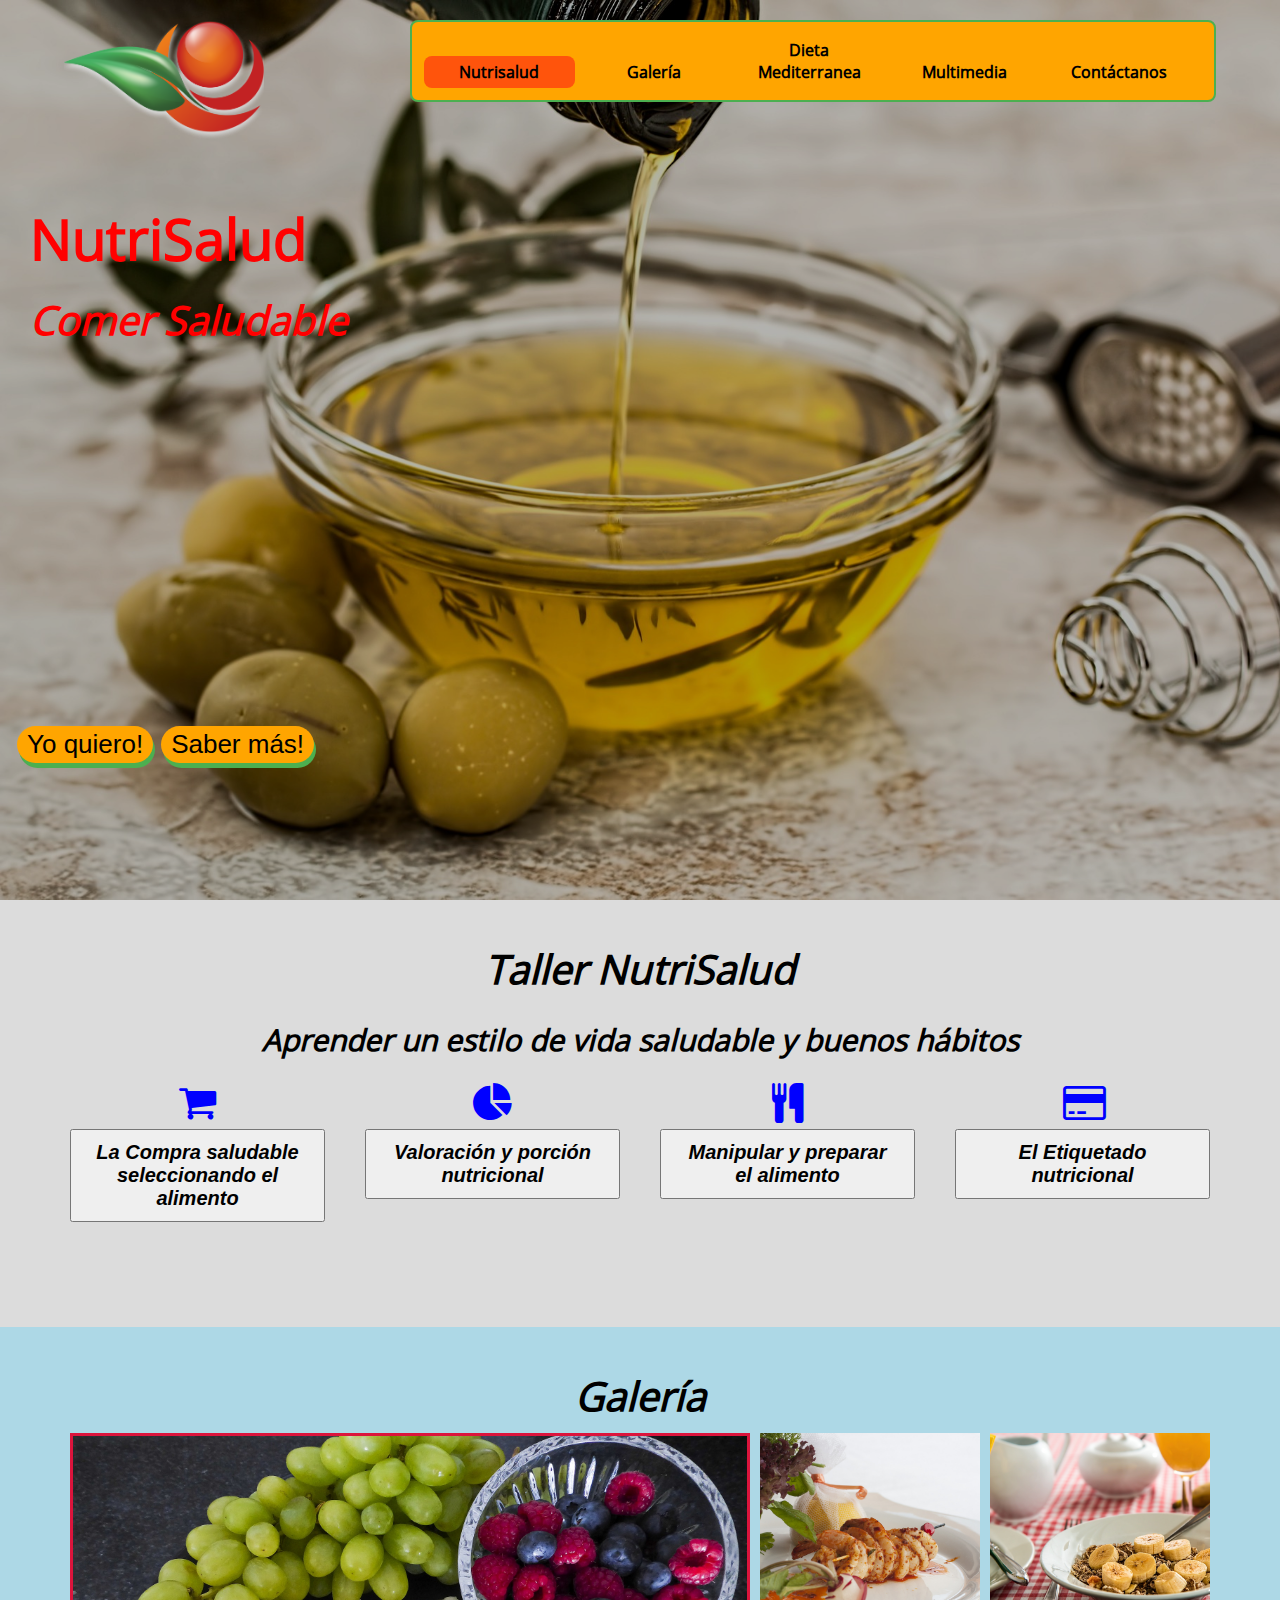
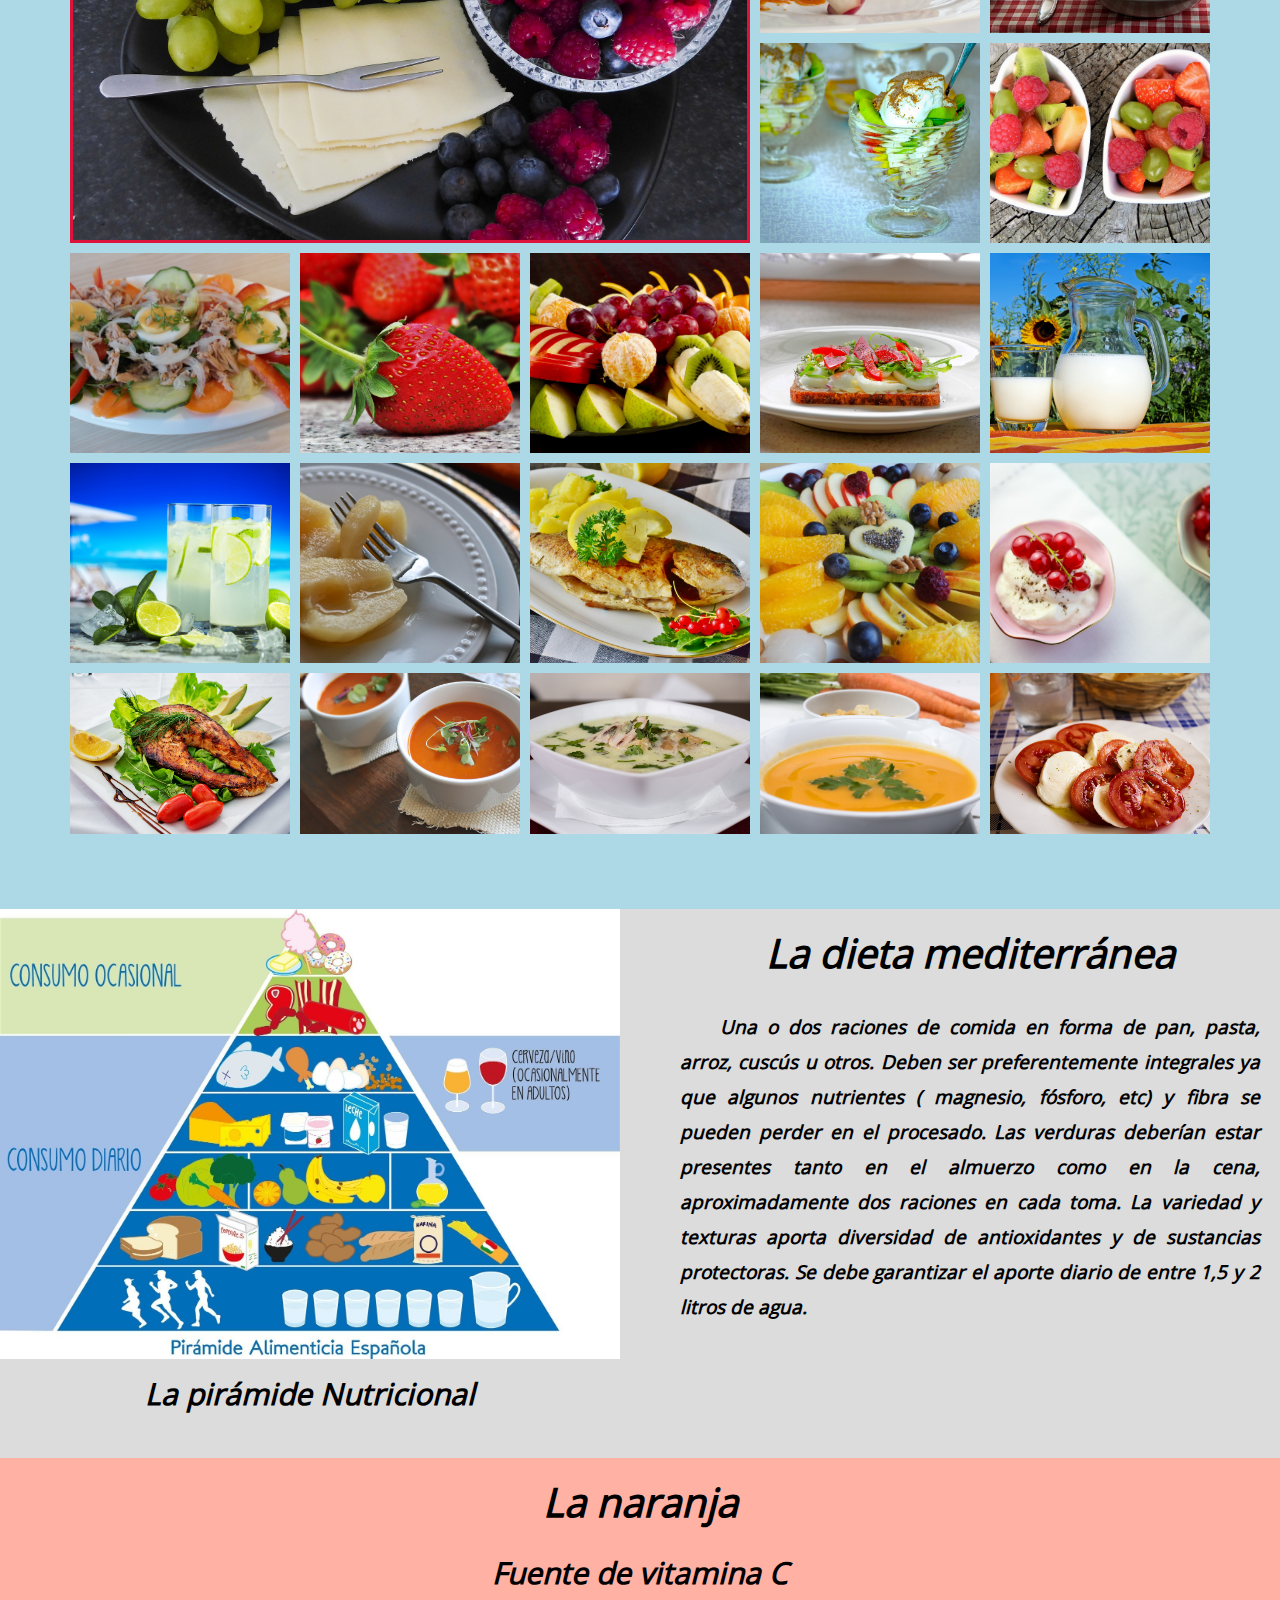
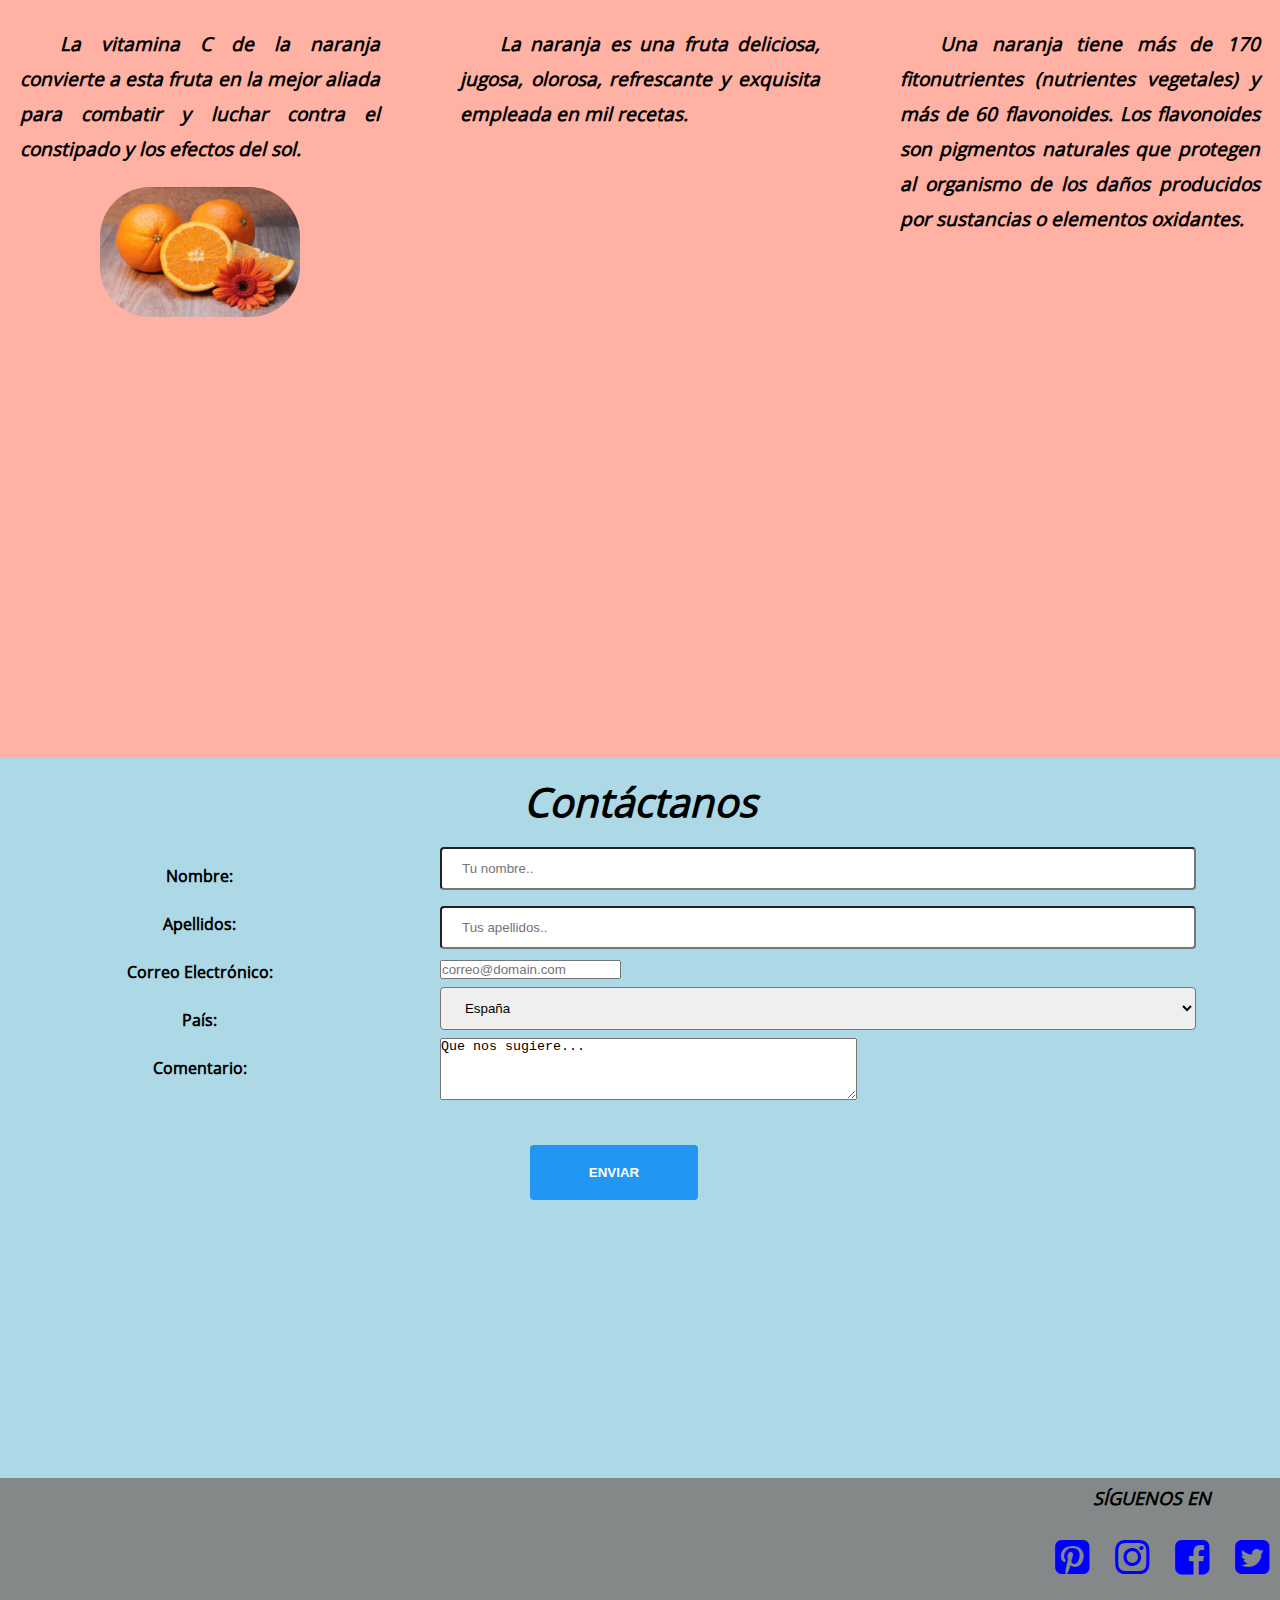
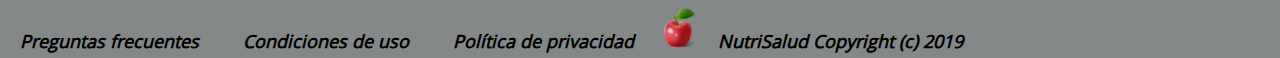
==== index.html @ 1fad6137 "Initial commit" ====
<!DOCTYPE html>
<html lang="es">
	<head>
		<title> Proyecto web </title>
		<meta charset="utf-8">
		<meta name="author" content="Mapy Hernández">
		<meta name="description" content="Proyecto web mejorar css html5"/>
		<meta name="keywords" content="aprender css y html5"/>
		
		<link rel="icon" href="img/manzana2.png"/>
		<link rel="stylesheet" href="css/style.css"/>
		<link rel="stylesheet" href="css/grid.css"/>
		<link rel="stylesheet" href="css/icon_fonts/css/fontello.css"/>
	</head>
	
	<body>
	
	    <!-- SECCION1:HEADER-->
	
	    <!--COMIENZO DE CABECERA-->
		<header>
			<div class="posicion">
     			<span class="logotipo"><img src="img/logotipo.png" alt="logotipo"/></span>
				 
					<!--MENÚ NAVEGACIÓN-->
					
					<nav>
						 <ul>
						  <li><a class="active" href="#nutrisalud">Nutrisalud</a></li>
						  <li><a href="#galeria">Galería</a></li>
						  <li><a href="#piramide">Dieta Mediterranea</a></li>
						  <li><a href="#video">Multimedia</a></li>
						  <li><a href="#contacto">Contáctanos</a></li>   <!-- se pone la id del elemento-->
						</ul>
									
					</nav>
					 <!--FIN MENÚ NAVEGACIÓN-->
					 
					 <!--TÍTULO-->
			</div>
				
				<div class="titulo"><h1>NutriSalud</h1>
									<h2>Comer Saludable</h2>
				</div>
					 <!--BOTONES-->				
									
					<div class="botones">
					
						<input type="button" class="button" value="Yo quiero!">
						<input type="button" class="button" value="Saber más!">
						 
					</div>
		</header>
		
		<!--FIN DE CABECERA-->
		
		<!--SECTION; COMIENZO DEL CUERPO, CONTENIDO-->
		
			<section class="sectioncolor" id="nutrisalud">
				<h3> Taller NutriSalud </h3>
					<p>Aprender un estilo de vida saludable y buenos hábitos</p>
			
			<!--SECCIÓN2: CUATRO COLUMNAS-->
				
						<div class = "row">
						 
							<div class = "col-1-of-4 columna">
							
								<i class= "icono icon-basket"></i> 
								<button class="btn"> La Compra saludable seleccionando el alimento </button>
							</div>
							 
							 
							 <div class = "col-1-of-4 columna">
							 
								<i class="icono icon-chart-pie"></i> 
								<button class="btn"> Valoración y porción nutricional</button>
							</div>
							
					  
							 <div class = "col-1-of-4 columna">
							 
								<i class="icono icon-food"></i> 
								<button class="btn">Manipular y preparar el alimento</button>
							</div>
							
							<div class = "col-1-of-4 columna">
														  
								<i class="icono icon-credit-card"></i> 
								<button class="btn"> El Etiquetado nutricional</button>
							</div>
							
						</div>
			</section>
		
        <!--SECCION3: GALERIA DE FOTOS-->		
														
				    <section id="galeria">
					    <h4>Galería</h4>
					   
							<div class="container">
								<div> <img src="img/galeria/bandeja_fruta.jpg" alt=""></div>
								<div> <img src="img/galeria/brocheta_pollo.jpg" alt=""></div>
								<div> <img src="img/galeria/cereal.jpg" alt=""></div>
								<div> <img src="img/galeria/copa_kiwi.jpg" alt=""></div>
								<div> <img src="img/galeria/corazones.jpg" alt=""></div>
								<div> <img src="img/galeria/ensalada.jpg" alt=""></div>
								<div> <img src="img/galeria/fresas.jpg" alt=""></div>
								<div> <img src="img/galeria/frutas.jpg" alt=""></div>
								<div> <img src="img/galeria/huevos.jpg" alt=""></div>
								<div> <img src="img/galeria/leche.jpg" alt=""></div>
								<div> <img src="img/galeria/limonada.jpg" alt=""></div>
								<div> <img src="img/galeria/peras.jpg" alt=""></div>
								<div> <img src="img/galeria/pescado.jpg" alt=""></div>
								<div> <img src="img/galeria/plato_fruta.jpg" alt=""></div>
								<div> <img src="img/galeria/postre_rojo.jpg" alt=""></div>
								<div> <img src="img/galeria/salmon.jpg" alt=""></div>
								<div> <img src="img/galeria/sopa.jpg" alt=""></div>
								<div> <img src="img/galeria/sopa_pollo.jpg" alt=""></div>
								<div> <img src="img/galeria/sopa_zanahoria.jpg" alt=""></div>
								<div> <img src="img/galeria/tomate_rodajas.jpg" alt=""></div>
							</div>
					</section>
								
		<!--SECCION4: DOS COLUMNAS-->			
				<section id="piramide">
				
						<div class = "row">
						 
							<div class = "col-1-of-2">
														
							<div class="imagen"><img src="img/piramide.jpg" alt=""></div>
							
							      <p>La pirámide Nutricional</p>
							</div>
																					 
							<div class = "col-1-of-2">
								<h4>La dieta mediterránea</h4>
								
								<p class="parrafo">Una o dos raciones de comida en forma de pan, pasta, arroz, cuscús u otros. 
								Deben ser preferentemente integrales ya que algunos nutrientes ( magnesio, fósforo, etc) y fibra se pueden perder en el procesado.
								Las verduras deberían estar presentes tanto en el almuerzo como en la cena, aproximadamente dos raciones en cada toma.
								La variedad y texturas aporta diversidad de antioxidantes y de sustancias protectoras.
								Se debe garantizar el aporte diario de entre 1,5 y 2 litros de agua.</p>
							</div>
						
						</div>
				
				</section>
				
				
		<!--SECCION5: TRES COLUMNAS-->
		
				<section class="reproductor" id="video">
				
				     <div class="reproductor-video">
					      <video src="videos/squeeze.mp4" autoplay loop muted></video>
					 </div>
				       
				         <h5> La naranja </h5>
						 <p>Fuente de vitamina C</p>
					
								<div class = "row">
																		        				
									  <div class = "col-1-of-3">
										<p class="parrafo">La vitamina C de la naranja convierte a esta fruta en la mejor aliada para combatir y luchar contra el constipado
										y los efectos del sol.</p>
										
										<div class="img-naranja"><img src="img/naranja.jpg" alt=""></div>
										
									  </div>
										 
										 <div class = "col-1-of-3">
										   <p class="parrafo">La naranja es una fruta deliciosa, jugosa, olorosa, refrescante y exquisita empleada en mil recetas.</p>
										
									     </div>
								  
											 <div class = "col-1-of-3">
											   <p class="parrafo">Una naranja tiene más de 170 fitonutrientes (nutrientes vegetales) y más de 60 flavonoides. 
											   Los flavonoides son pigmentos naturales que protegen al organismo de los daños producidos por sustancias o elementos oxidantes.</p>
											
											 </div>
							    </div>
				</section>
				
		<!--SECCION6: FORMULARIO-->	
		
				<section class="formulario" id="contacto">
				
				   <h6>Contáctanos</h6>
				
					<div class = "row">
										   					
							<form action="/action_page.php"  method="post">
							
								 <div class = "col-1-of-3 colum1-form">
								 
									  <label for="nombre">Nombre:</label>
								 
									  <label for="apellidos">Apellidos:</label>
								
									  <label for="email">Correo Electrónico:</label>
									
									  <label for="país">País:</label>
									  
									  <label for="comentario">Comentario:</label>
									  
								 </div>
								 
								 								
								 <div class = "col-2-of-3">	
								 
									  <input type="text" id="nombre" name="nombre" placeholder="Tu nombre..">
								 
								 	  <input type="text" id="apellidos" name="Apellidos" placeholder="Tus apellidos..">
								 
									  <input type="email" name="email" id="email" placeholder="correo@domain.com" required />
																   
									  <select id="país" name="País">
										  <option value="australia">España</option>
										  <option value="canada">Inglaterra</option>
										  <option value="usa">Francia</option>
										  <option value="usa">Alemania</option>
										  <option value="usa">Italia</option>
									  </select>
									  
									  <textarea id="comentario" rows="4" cols="50">Que nos sugiere... </textarea>
									  
								      <input type="submit" value="ENVIAR">
								
								</div>
							</form>	
                       
					</div>
								  
				</section>
			
		<!--FIN SECTION; EL CUERPO, CONTENIDO-->	
		
        <!--SECCION7; FOOTER, FINAL, PIÉ DE PÁGINA-->		
				<footer>
				
				        <div class="use">
							<p>Preguntas frecuentes</p>
							<p>Condiciones de uso</p>
							<p>Política de privacidad</p>
							<img src="img/manzana2.png" alt=""/><p>NutriSalud Copyright (c) 2019</p>
							
						</div>
						
						<div class="redes">
							<p>SÍGUENOS EN</p>
							<a href="https://pinterest.com"><i class= "icono icon-pinterest-squared"></i></a> 
							<a href="https://instagram.com"><i class= "icono icon-instagram"></i></a> 
							<a href="https://facebook.com"><i class= "icono icon-facebook-squared"></i></a> 
							<a href="https://twitter.com"><i class= "icono icon-twitter-squared"></i></a> 
															
						</div>
						
				</footer>
	</body>
</html>
---- css/style.css ----
* {
		margin:0;
		padding:0;}
	
	html {font-size: 10px;}
	
	body{
		font-size: 1.6rem;
	    font-family: 'OpenSans', sans-serif;}     /* la fuente elegida en google fonts*/
	
	
	/*.section{
		height:100vh;
		
	}*/
	
	/******* header*******/
	
	
	@font-face {
        font-family: openSans;
        src: url(fuente/Open_Sans/OpenSans-Regular.ttf); }	
	
	header{
		background-color: rgba(0,0,0,.3);   /*  LE DAMOS UN COLOR Y .3 ( 30% OPACIDAD ) */
		height: 100vh;     /* PONEMOS EL HEADER A 100vh */
		position:relative;
		margin-bottom:0rem;
	}
	
	header::before {
	
	content: "";
	position: absolute;
	z-index: -1;
	top: 0;
	left: 0;
	right: 0;
	bottom: 0;	
	display: block;
	background-image: url(../img/aceite.jpg);
	background-size: cover;
	height: 100vh;
}
   
	div.posicion{
		  position:relative;
		  margin:auto;
		  top:2rem;
		  width:90vw;
		  height:20rem;
		  
	}
	
	/* MENU NAVEGACIÓN */
	
	nav{
		width:70%;
		position: absolute;
		right:0;
		top:0;}
	
	nav ul { 
	    list-style-type: none; 
	    font-size:1.6rem;
		font-weight: bold;
		padding:1.2rem;
		border-radius:0.8rem;
		border: 0.2rem solid #4CAF50;
		
		background-color: #FFA500;}

	nav li {
		display: inline-block;
		width: calc((100% - 3*1%)/5);
						}

	nav li a { 
		display: block;
		color: black;
		text-align: center;
		padding: 0.5rem 0.5rem;
		text-decoration: none;}

	nav li a:hover {
		 border-radius:0.8rem;
		 background-color:#C0C0C0;}

	nav li a.active { color: black; 
	     border-radius:0.8rem;
		 background-color:#FF540C;}
		 
		 /*LOGOTIPO*/
			
	.logotipo{
		position:absolute;
		top:0;
		left:0;
		width:20rem;
		height:12rem;
		
	}
		
	.logotipo img{
		height:100%;
		width:100%;
		}
		
		/*TITULO*/
		
	.titulo{
		font-weight:bold;
		font-size:2.8rem;
		color:#FF0000;
		position: absolute;
		top: 20rem;
		left: 3rem;
	
	}

	.titulo{

	  position: absolute;
	  -webkit-animation-name: titulo;
	  -webkit-animation-duration: 4s;
	  animation-name: example;
	  animation-duration: 4s;
	}

	@-webkit-keyframes example {
	 /* 25%  { left:40rem; top:300rem;}*/
	  100% { left:40rem; top:300rem;}
	}

	@keyframes example {
	  25%  { left:30rem; top:15rem;}
	  /*100% { left:4rem; top:15rem;}*/
	}
     
	 /*BOTONES*/

	.botones{ 
		position: absolute;
		bottom: 15%;
		left:1.5rem;
		display:inline-block;}
	
	
		
	.button{
		background-color: #FFA500;
		border-radius:8rem;
		box-shadow: 0.2rem 0.5rem #4CAF50;
		font-size:2.6rem;
		margin:0.2rem 0.2rem;
		padding:0.3rem 1rem;
		cursor:pointer;
		border:none;
	    outline:none;
		
	            }
				
	.button:hover {
        background-color: #C0C0C0; 
	    color: black;
		transition:0.8s;
	    outline:none;
	}
		
	.button:active{
		background-color: #FF540C;
		outline:none;
	}
	
	/* SECCION 2*/

	.sectioncolor{
		padding:2.5rem 7rem 7.5rem;
		background-color:#DCDCDC;
				
	}
	
	/******** ICONOS ********/
	.columna{
		text-align:center;
		display: inline-block;
	}
	
	.icono{
		color:#0000FF;
		font-size:4rem;
	}
	
	 h2, h3, h4, h5, h6{
		padding-top:1.6rem;
		padding-bottom:1rem;
		text-align: center;
		font-size: 4rem;
		font-style: italic;
	    }
		
		
		
	p{
		font-weight: bold;
		font-style:italic;
		font-size:3rem;
		text-align: center;
		padding:2rem;
		line-height:2.8rem;
			
	}
	
    .btn{
		 
		  font-weight: bold;
		  font-style:italic;
		  color:black;
		  padding: 1rem 2rem;
		  font-size: 2rem;
		  cursor: pointer;
	      display: inline-block;}
									
		
    .btn:hover{
		  background-color:#2196F3;
          color:#DCDCDC;
	      transition:0.8s;
		  opacity:3}
		  
		  
		/*SECCION 3*/
   
     /*****GALERIA******/   
   
    #galeria{
		padding: 2.5rem 7rem 7.5rem;
		background-color:#ADD8E6;
		
	}
	/* todas las imagenes*/
	
	.container{
		display:grid;
		grid-template-columns:repeat(5,1fr); /* repeat(cuantas veces, ancho columna)*/
		grid-template-rows:repeat(4, 20rem);
		grid-gap:1rem;
	}
	
	.container div {  /* transition */
		
		display: flex;
		transition: transform 0.5s;
	}
	
	.container div:hover{    /* hover*/
		transform: scale(1.2);
	}
	
	.container div:first-child{  /* la primera imagen ocupa 3 columnas y dos filas */
		grid-column: span 3;
		grid-row: span 2;
		border: 0.3rem solid #DC143C;
	}
	
	img{                  /* tamaño de la imagen y object-fit:cover lo cubre todo */
		width: 100%;
		height:100%;
		object-fit:cover;
		
	}	
	
		
	/*SECCION 4*/
	
	#piramide {
		padding: 2.5 7rem 5rem;
		background-color:#DCDCDC;
		font-size:0.5rem;
		
	}
	
	 
	 
	.parrafo{    /* parrafos de las columnas */   
		text-indent:4rem;
		font-size:1.9rem;
		line-height:3.5rem;
		text-align: justify;
		
				
	}
	
	/*SECCION 5*/
	
	
	.reproductor {  /* contenedor principal*/
		position:relative;
		width:100%;
		height:100vh;
		background: rgba(255,255,255, 0.5);
		background-color:rgba(255, 99, 71, 0.5);
	}
	
	.reproductor-video {  /*contenedor video*/
		position: absolute;
		width:100%;
		height:100vh;
		z-index:-1;
		overflow: hidden;
		top:0;
	}
	
	.reproductor-video video {  /* tamaño del video */
		width:100%;
		height:100%;
		object-fit: cover;
	}
	
	.img-naranja{      /* tamaño imagen de la naranja en la columna */
		
		width:50%;
		height:50%;
		margin: 0 auto;
	}
	
	.img-naranja img {  /* borde de la imagen naranja */
		border-radius:5rem;
		
	}
	
	/*SECCION 6*/
	
	/*****FORMULARIO*****/
	
	#contacto{
	
	height:80vh; 	
	background-color:#ADD8E6;
	}
	
	/* estilos en input*/
	
		
	input[type=submit] {
	  display:block;
	  width: 20%;
	  background-color: #2196F3;
	  color:white;
	  font-weight:bold;
	  padding: 2rem 4rem;
	  margin: 4rem 9rem 0rem;
	  border: none;
	  border-radius:0.4rem;
	  cursor: pointer;
	  
	}
	
	input[type=text], select {
	  width: 90%;
	  padding: 1.2rem 2rem;
	  margin: 0.8rem 0;
	  display: inline-block;
	  border: 0.1 solid #ccc;
	  border-radius: 0.4rem;
	  box-sizing: border-box;
	}
	
	input[type=submit]:hover {
	  background-color:#0000CD;
	}
	
	/* estilos en label*/
	
	.colum1-form>*{
		font-weight: 700;
		display:block;
		text-align:center;
		margin:2.6rem 0;
	}
	
	/*SECCION 7*/
	
	/*****footer*****/
		
	footer{
		
		height:20vh; 
		position: relative;
		background-color:#848888;
	
	}
	
	.use{
		position:absolute;
		bottom:0;
	}
	
	.use img {
		width:4%;
		height:4%
		margin: 0 auto;
	}
	
	.use p {
		font-size:1.8rem;
		display: inline-block;
		color:black; 
		padding-bottom:0.3rem;
	}
	
	/******redes******/
	
	.redes{
		float:right;
		display:block;
	}
	
	.redes icono{
		top:5rem;
		width:15%;
	}
	.redes p{
		padding-top:1rem;
		font-size:1.8rem;
		line-height:2rem;
		margin-right:2rem;
		color: black; 
	}
---- css/grid.css ----
[class^="col-"] {
	/*background-color:pink;*/
	float:left;
	margin-bottom:3rem;
	
}

[class^="col-"]:not(:last-child) {
	margin-right: 4rem;  /* margen entre (espacio)columnas*/
}

.row .col-1-of-2 {
	width: calc((100% - 4rem)/2);
	
}

.row .col-1-of-3 {
	width: calc((100% - 2*4rem)/3);
	
}

.row .col-2-of-3 {
	width: calc(2 * ((100% - 2 * 4rem)/3) + 4rem);
	
}


.row .col-1-of-4 {
	width: calc((100% - 3*4rem)/4);
	
}

.row .col-2-of-4 {
	width: calc(2 * ((100% - 3 * 4rem)/4) + 4rem);
	
}

.row .col-3-of-4 {
	
	width: calc(3 * ((100% - 3 * 4rem)/4) + 8rem);
}

.row .col-1-of-5 {
	width: calc((100% - 4*4rem)/5);
	
}



.row {    /* fila*/ 
	
	clear: both;
	overflow: hidden;
} 


/* falta uno de cuatro y otro de 2 de cuatro*/
---- css/icon_fonts/css/fontello.css ----
@font-face {
  font-family: 'fontello';
  src: url('../font/fontello.eot?95027410');
  src: url('../font/fontello.eot?95027410#iefix') format('embedded-opentype'),
       url('../font/fontello.woff2?95027410') format('woff2'),
       url('../font/fontello.woff?95027410') format('woff'),
       url('../font/fontello.ttf?95027410') format('truetype'),
       url('../font/fontello.svg?95027410#fontello') format('svg');
  font-weight: normal;
  font-style: normal;
}
/* Chrome hack: SVG is rendered more smooth in Windozze. 100% magic, uncomment if you need it. */
/* Note, that will break hinting! In other OS-es font will be not as sharp as it could be */
/*
@media screen and (-webkit-min-device-pixel-ratio:0) {
  @font-face {
    font-family: 'fontello';
    src: url('../font/fontello.svg?95027410#fontello') format('svg');
  }
}
*/
 
 [class^="icon-"]:before, [class*=" icon-"]:before {
  font-family: "fontello";
  font-style: normal;
  font-weight: normal;
  speak: none;
 
  display: inline-block;
  text-decoration: inherit;
  width: 1em;
  margin-right: .2em;
  text-align: center;
  /* opacity: .8; */
 
  /* For safety - reset parent styles, that can break glyph codes*/
  font-variant: normal;
  text-transform: none;
 
  /* fix buttons height, for twitter bootstrap */
  line-height: 1em;
 
  /* Animation center compensation - margins should be symmetric */
  /* remove if not needed */
  margin-left: .2em;
 
  /* you can be more comfortable with increased icons size */
  /* font-size: 120%; */
 
  /* Font smoothing. That was taken from TWBS */
  -webkit-font-smoothing: antialiased;
  -moz-osx-font-smoothing: grayscale;
 
  /* Uncomment for 3D effect */
  /* text-shadow: 1px 1px 1px rgba(127, 127, 127, 0.3); */
}
 
.icon-basket:before { content: '\e800'; } /* '' */
.icon-credit-card:before { content: '\e801'; } /* '' */
.icon-pinterest-squared:before { content: '\f0d3'; } /* '' */
.icon-food:before { content: '\f0f5'; } /* '' */
.icon-instagram:before { content: '\f16d'; } /* '' */
.icon-chart-pie:before { content: '\f200'; } /* '' */
.icon-twitter-squared:before { content: '\f304'; } /* '' */
.icon-facebook-squared:before { content: '\f308'; } /* '' */
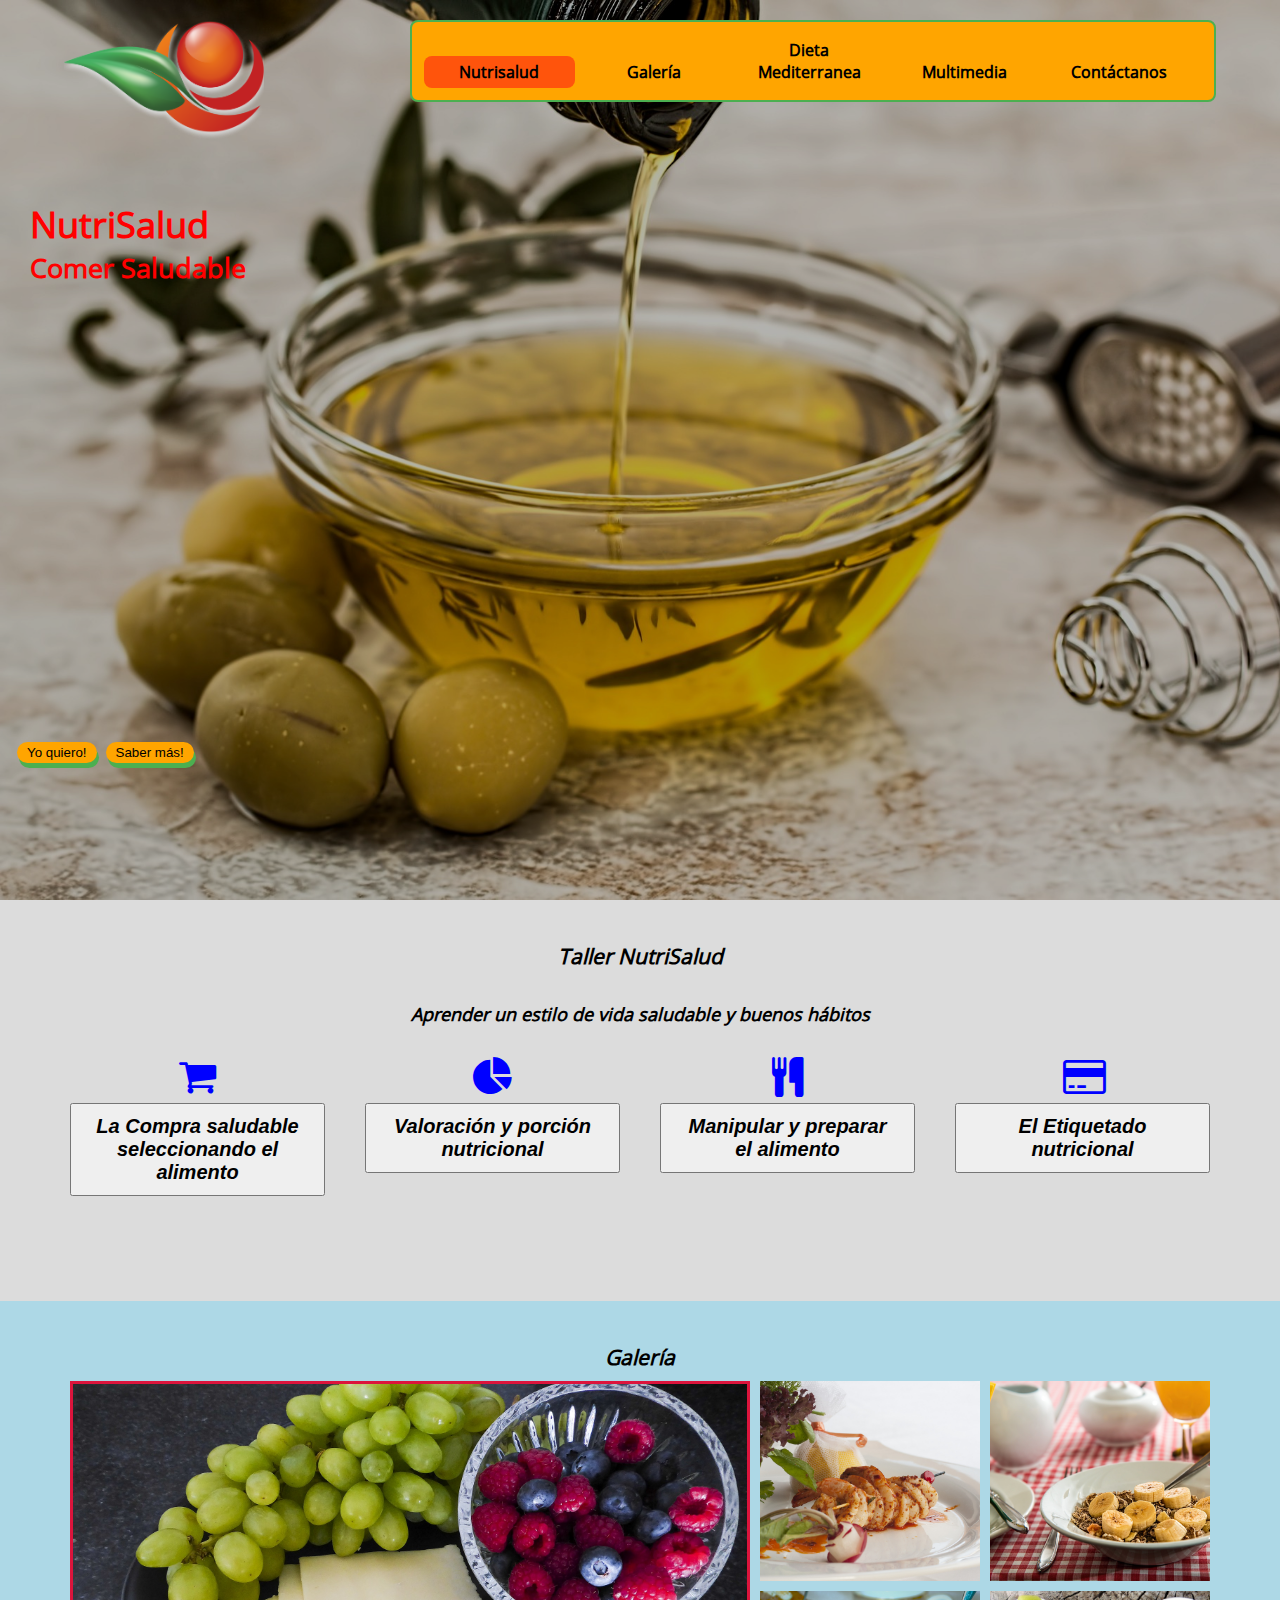
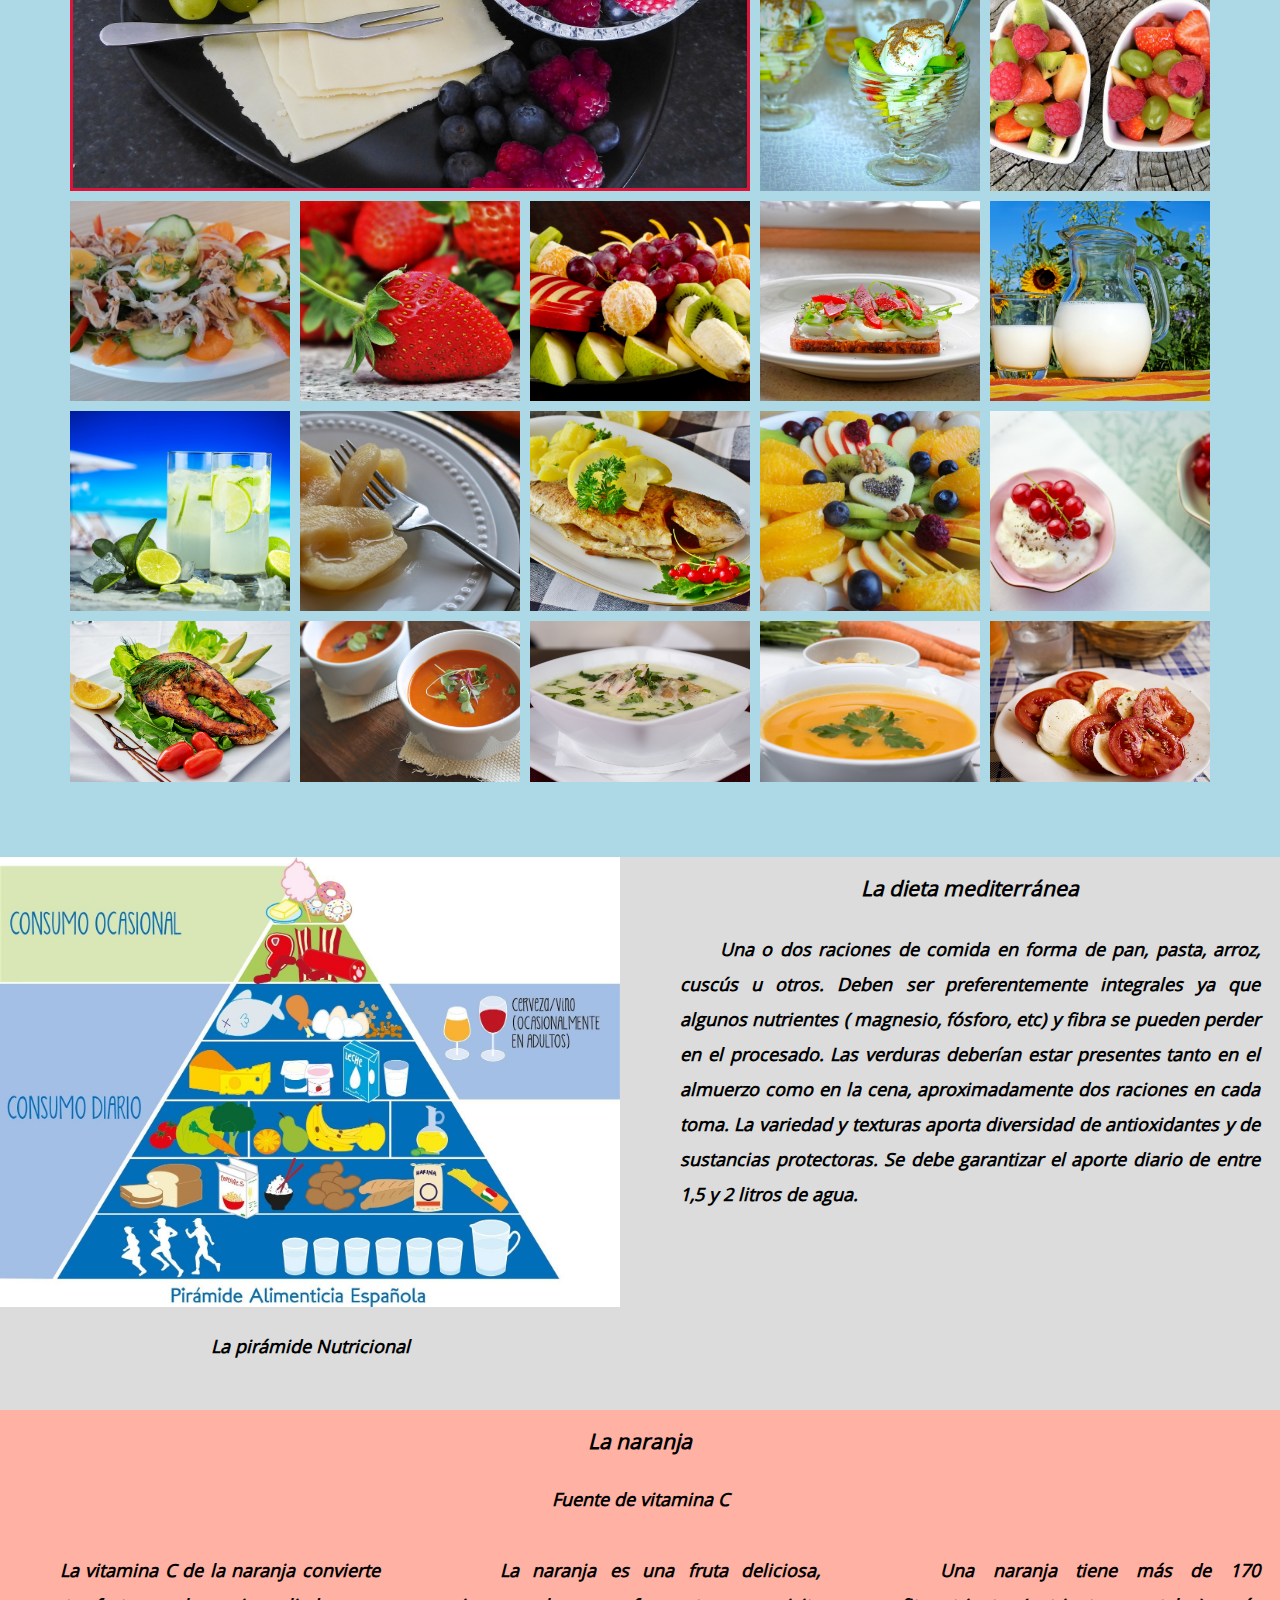
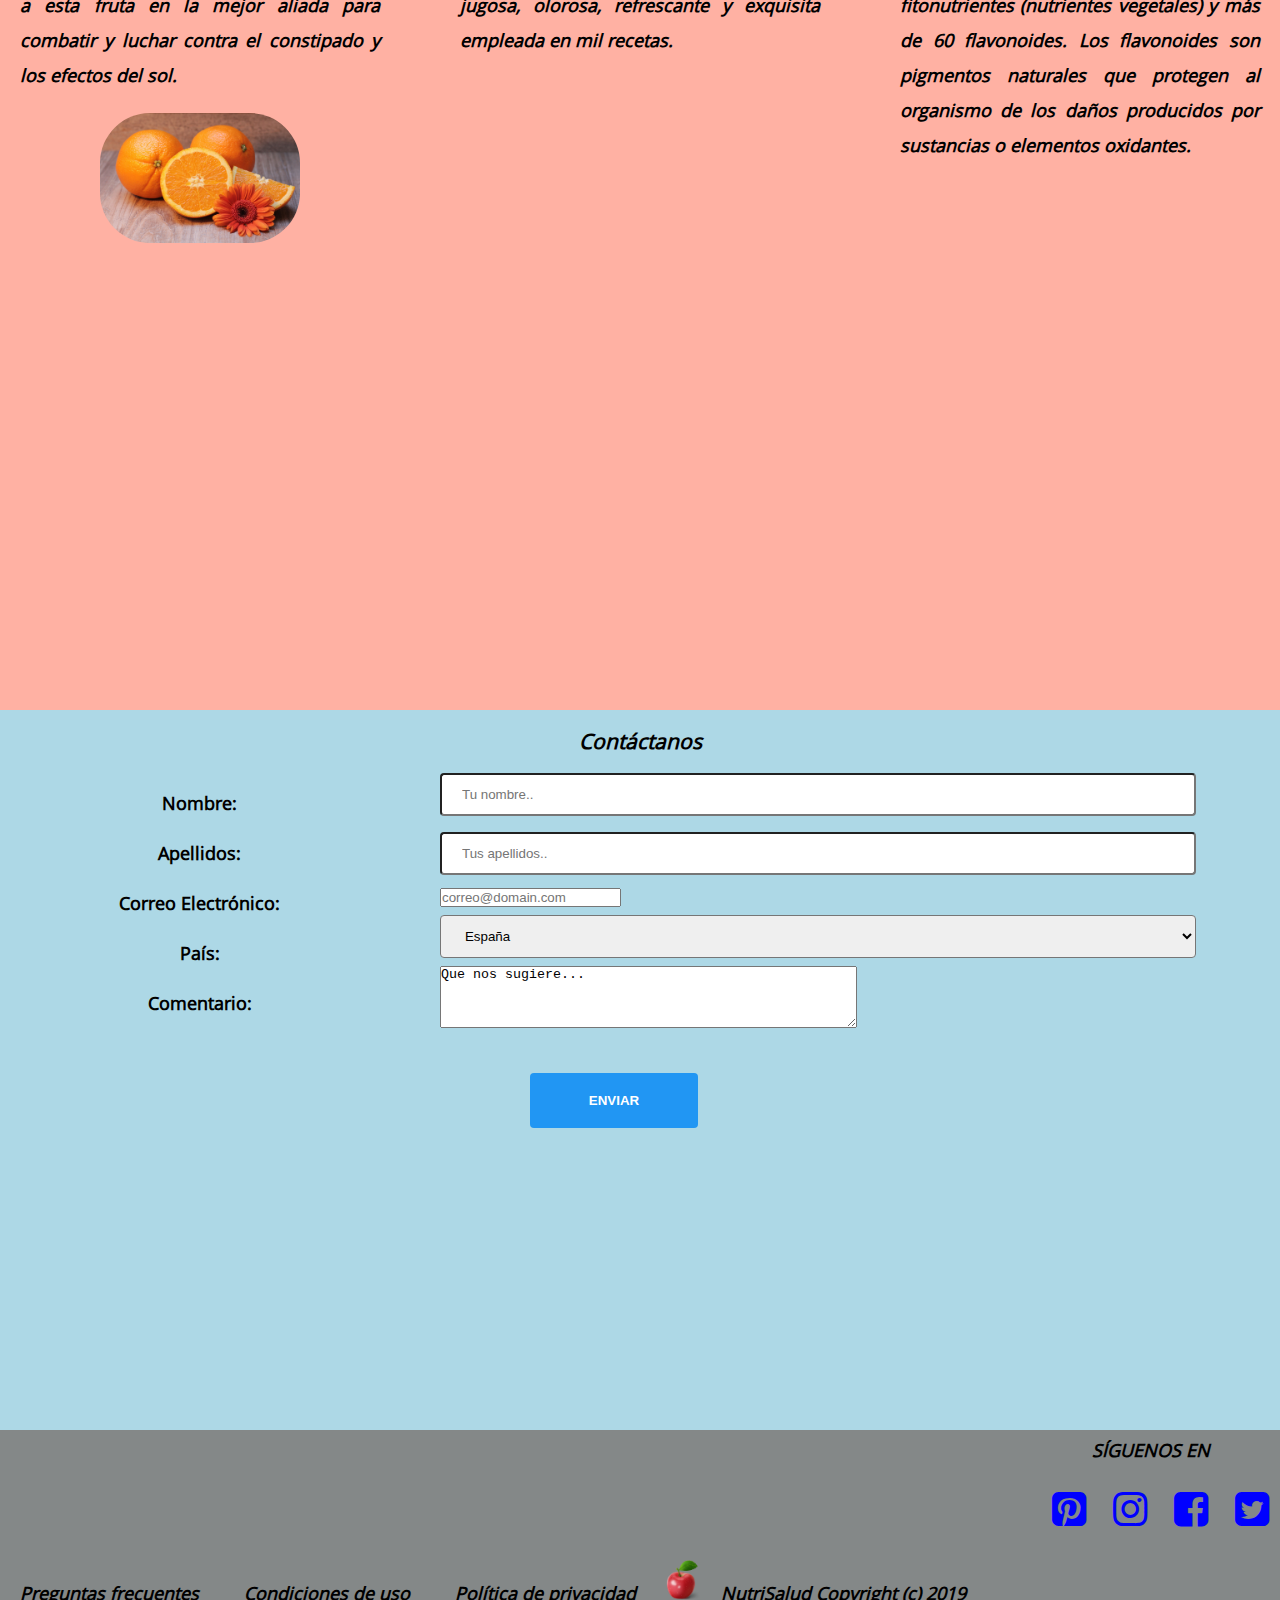
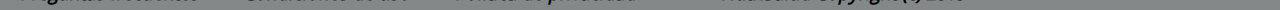
==== commit 6f3bb0f0: "version 3" ====
--- a/index.html
+++ b/index.html
@@ -3,7 +3,8 @@
 	<head>
 		<title> Proyecto web </title>
 		<meta charset="utf-8">
-		<meta name="author" content="Mapy Hernández">
+		<meta name="viewport" content="width=device-width, initial-scale=1.0"> 
+		<meta name="author" content="Mapy Hernández Pérez">
 		<meta name="description" content="Proyecto web mejorar css html5"/>
 		<meta name="keywords" content="aprender css y html5"/>
 		
@@ -96,7 +97,7 @@
         <!--SECCION3: GALERIA DE FOTOS-->		
 														
 				    <section id="galeria">
-					    <h4>Galería</h4>
+					    <h3>Galería</h3>
 					   
 							<div class="container">
 								<div> <img src="img/galeria/bandeja_fruta.jpg" alt=""></div>
@@ -135,7 +136,7 @@
 							</div>
 																					 
 							<div class = "col-1-of-2">
-								<h4>La dieta mediterránea</h4>
+								<h3>La dieta mediterránea</h3>
 								
 								<p class="parrafo">Una o dos raciones de comida en forma de pan, pasta, arroz, cuscús u otros. 
 								Deben ser preferentemente integrales ya que algunos nutrientes ( magnesio, fósforo, etc) y fibra se pueden perder en el procesado.
@@ -157,7 +158,7 @@
 					      <video src="videos/squeeze.mp4" autoplay loop muted></video>
 					 </div>
 				       
-				         <h5> La naranja </h5>
+				         <h3> La naranja </h3>
 						 <p>Fuente de vitamina C</p>
 					
 								<div class = "row">
@@ -187,7 +188,7 @@
 		
 				<section class="formulario" id="contacto">
 				
-				   <h6>Contáctanos</h6>
+				   <h3>Contáctanos</h3>
 				
 					<div class = "row">
 										   					
--- a/css/style.css
+++ b/css/style.css
@@ -6,9 +6,26 @@
 	html {font-size: 10px;}
 	
 	body{
-		font-size: 1.6rem;
+		font-size: 1.8rem;
 	    font-family: 'OpenSans', sans-serif;}     /* la fuente elegida en google fonts*/
-	
+		
+		
+	@media only screen and (max-width: 1200px){
+		
+		body{font-size: 1.6rem;}
+		
+	}		
+		
+	@media only screen and (max-width: 900px){
+		
+		body{font-size: 1.4rem;}
+	}		
+		
+	@media only screen and (max-width: 600px){
+		
+		body{font-size: 1.2rem;}
+		
+	}
 	
 	/*.section{
 		height:100vh;
@@ -111,7 +128,7 @@
 		
 	.titulo{
 		font-weight:bold;
-		font-size:2.8rem;
+		/*font-size:2.8rem;*/
 		color:#FF0000;
 		position: absolute;
 		top: 20rem;
@@ -152,7 +169,7 @@
 		background-color: #FFA500;
 		border-radius:8rem;
 		box-shadow: 0.2rem 0.5rem #4CAF50;
-		font-size:2.6rem;
+		/*font-size:2.6rem;*/
 		margin:0.2rem 0.2rem;
 		padding:0.3rem 1rem;
 		cursor:pointer;
@@ -192,11 +209,23 @@
 		font-size:4rem;
 	}
 	
-	 h2, h3, h4, h5, h6{
+	col-1-de-4(width: calc: 100%) {
+	@media only screen and (max-width: 1200px)	
+	
+	}
+	
+	col-1-de-4(width: calc: 100%) {
+	@media only screen and (max-width:900px)	
+	
+	}
+	
+	
+	
+	  h3{
 		padding-top:1.6rem;
 		padding-bottom:1rem;
 		text-align: center;
-		font-size: 4rem;
+		/*font-size: 4rem;*/
 		font-style: italic;
 	    }
 		
@@ -205,7 +234,7 @@
 	p{
 		font-weight: bold;
 		font-style:italic;
-		font-size:3rem;
+		/*font-size:3rem;*/
 		text-align: center;
 		padding:2rem;
 		line-height:2.8rem;
@@ -277,7 +306,7 @@
 	#piramide {
 		padding: 2.5 7rem 5rem;
 		background-color:#DCDCDC;
-		font-size:0.5rem;
+		/*font-size:0.5rem;*/
 		
 	}
 	
@@ -285,7 +314,7 @@
 	 
 	.parrafo{    /* parrafos de las columnas */   
 		text-indent:4rem;
-		font-size:1.9rem;
+		/*font-size:1.9rem;*/
 		line-height:3.5rem;
 		text-align: justify;
 		
@@ -404,7 +433,7 @@
 	}
 	
 	.use p {
-		font-size:1.8rem;
+		/*font-size:1.8rem;*/
 		display: inline-block;
 		color:black; 
 		padding-bottom:0.3rem;
@@ -423,7 +452,7 @@
 	}
 	.redes p{
 		padding-top:1rem;
-		font-size:1.8rem;
+		/*font-size:1.8rem;*/
 		line-height:2rem;
 		margin-right:2rem;
 		color: black; 
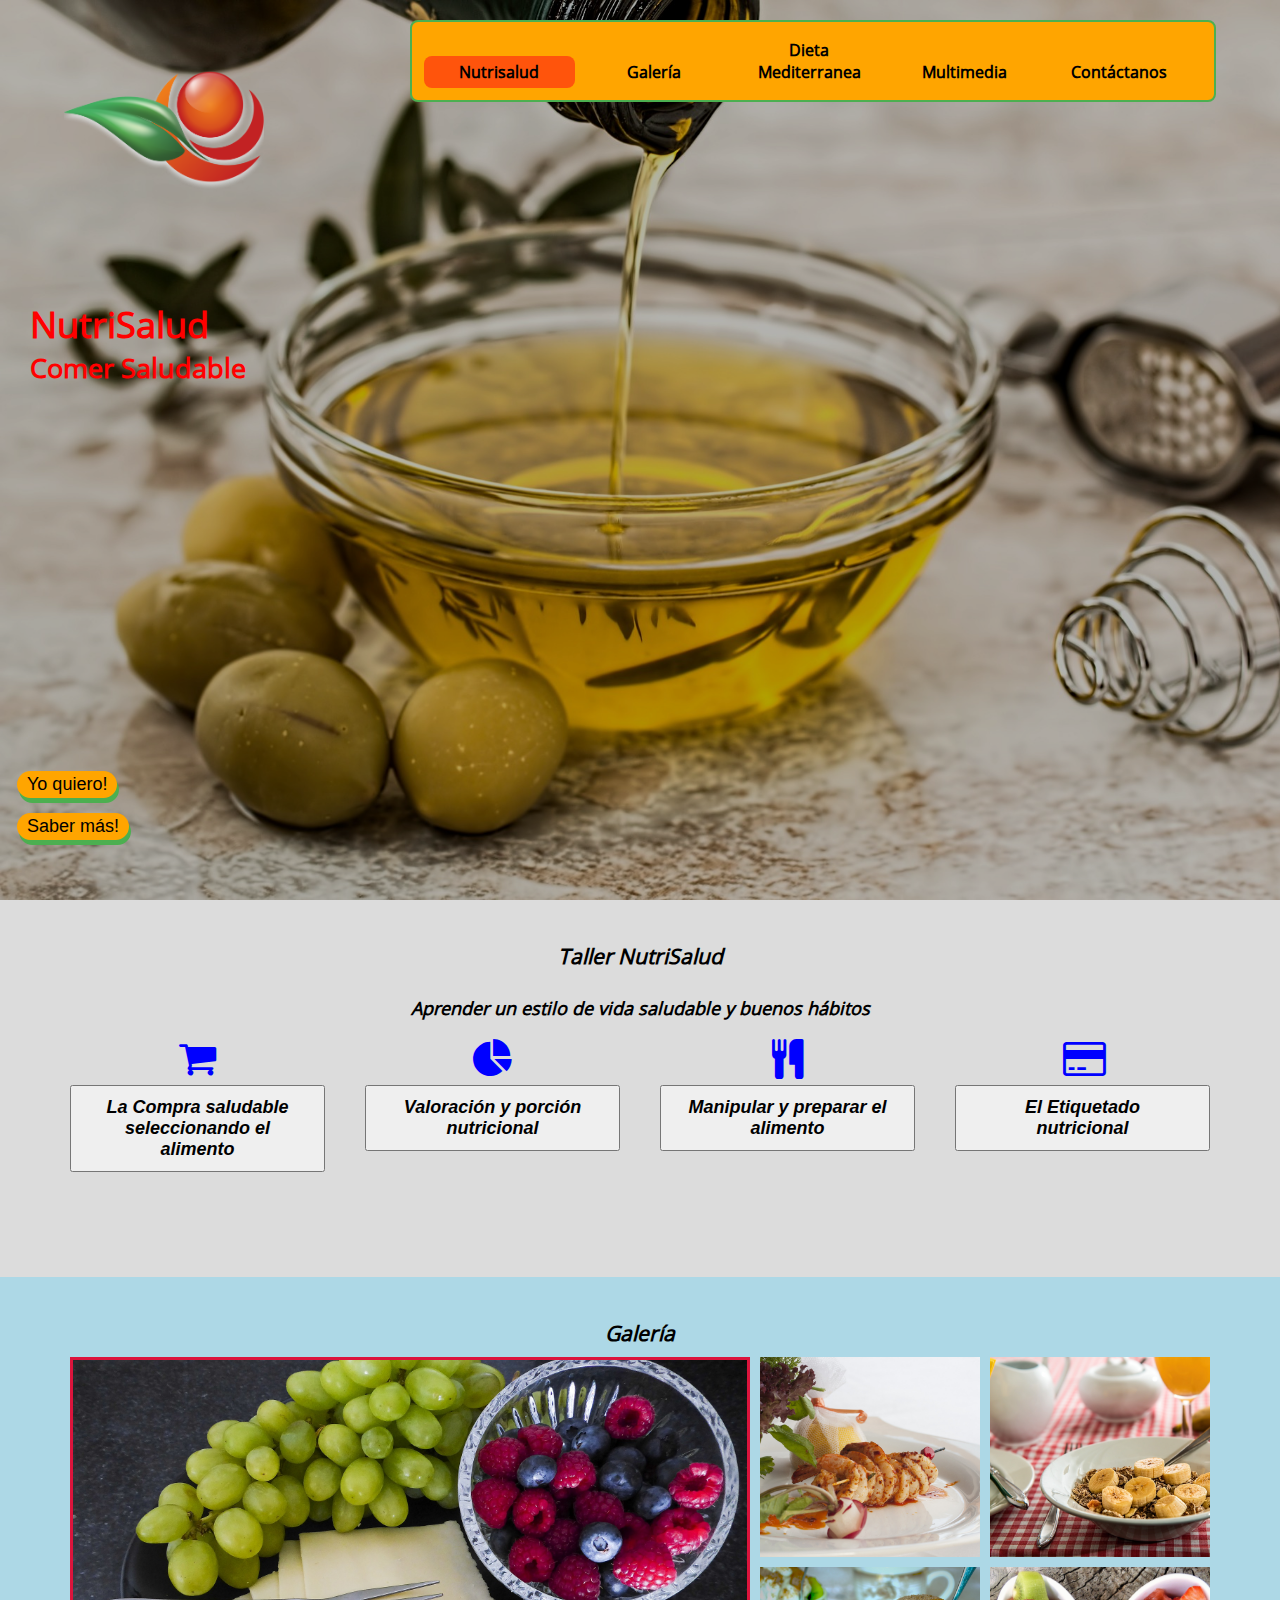
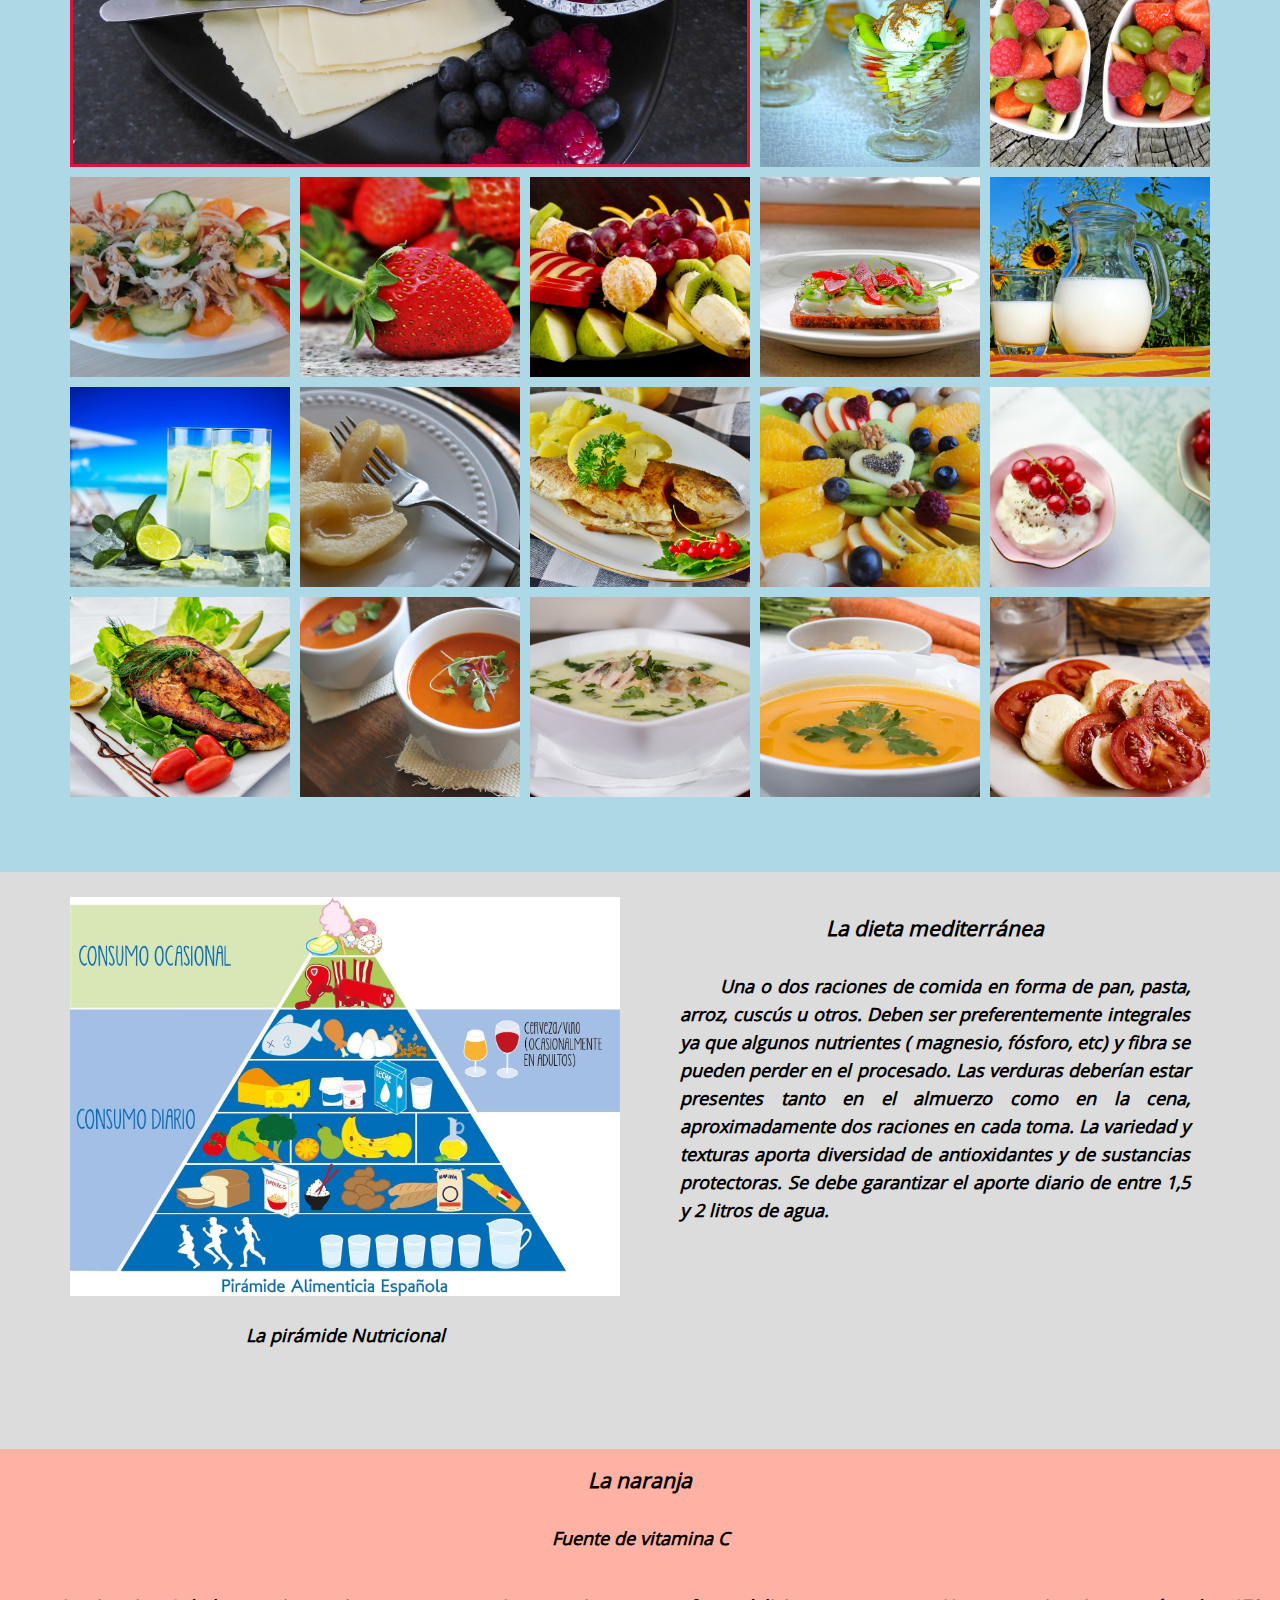
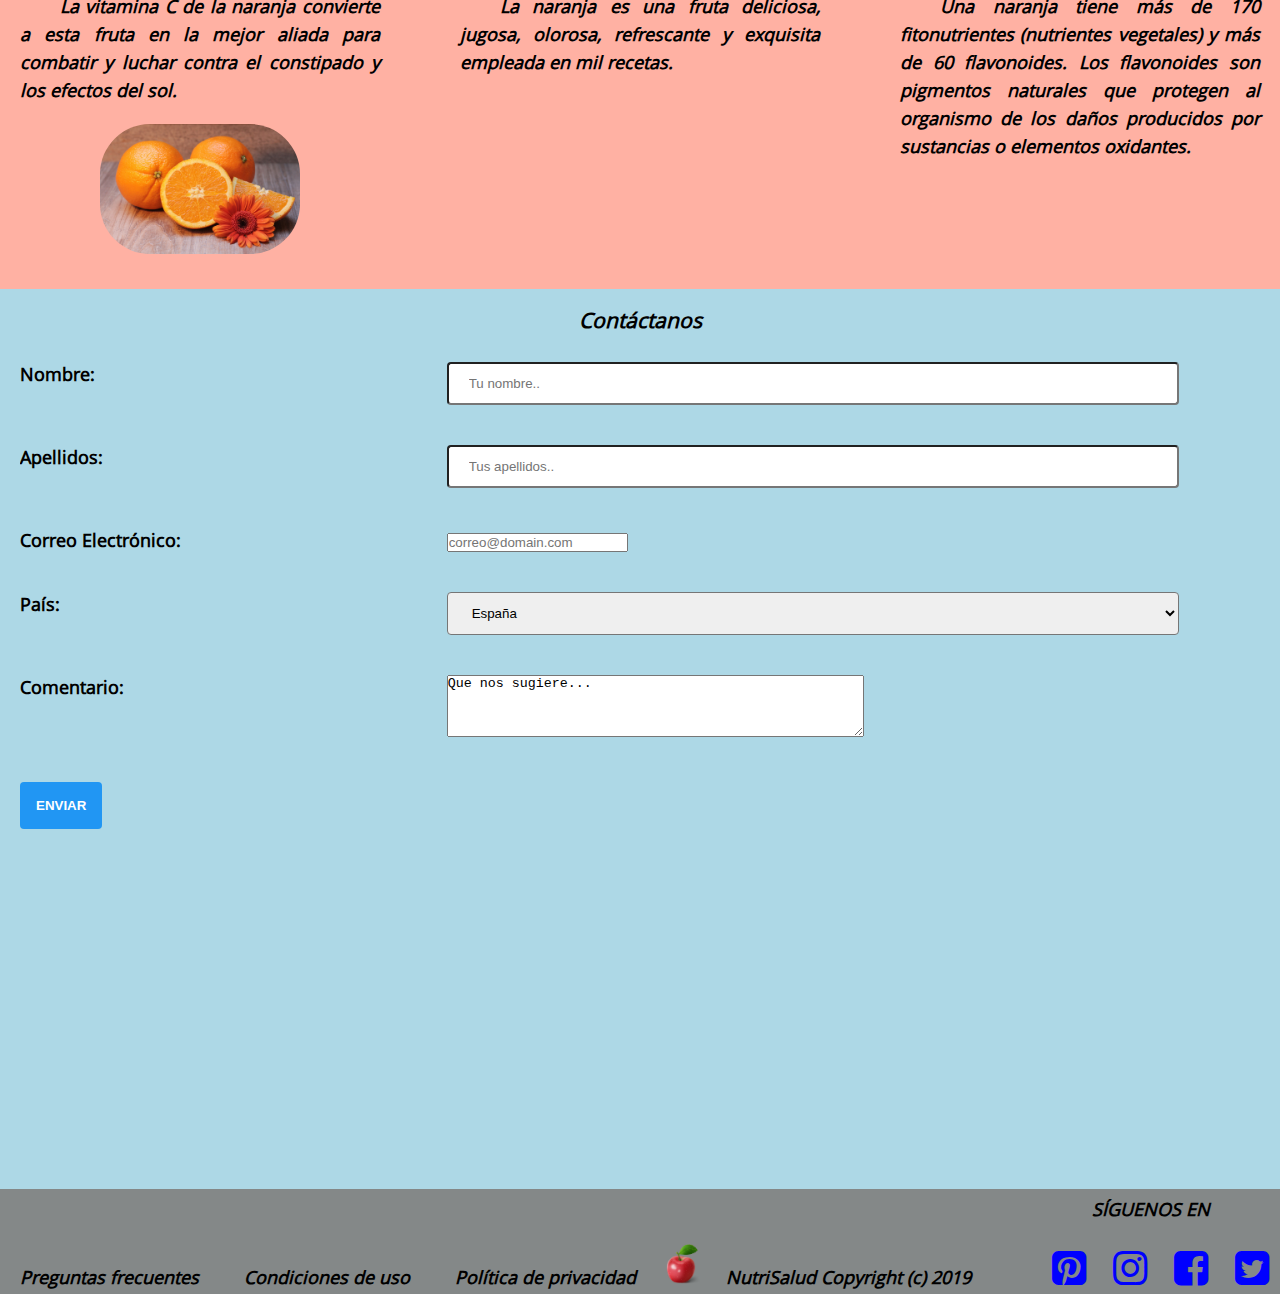
==== commit 1d648b62: "version 4" ====
--- a/index.html
+++ b/index.html
@@ -11,6 +11,7 @@
 		<link rel="icon" href="img/manzana2.png"/>
 		<link rel="stylesheet" href="css/style.css"/>
 		<link rel="stylesheet" href="css/grid.css"/>
+		<link rel="stylesheet" href="css/media.css"/>
 		<link rel="stylesheet" href="css/icon_fonts/css/fontello.css"/>
 	</head>
 	
@@ -59,7 +60,7 @@
 		
 			<section class="sectioncolor" id="nutrisalud">
 				<h3> Taller NutriSalud </h3>
-					<p>Aprender un estilo de vida saludable y buenos hábitos</p>
+					<h4>Aprender un estilo de vida saludable y buenos hábitos</h4>
 			
 			<!--SECCIÓN2: CUATRO COLUMNAS-->
 				
@@ -186,76 +187,120 @@
 				
 		<!--SECCION6: FORMULARIO-->	
 		
-				<section class="formulario" id="contacto">
-				
-				   <h3>Contáctanos</h3>
+			<section class="formulario" id="contacto">
+				
+				<h3>Contáctanos</h3>
+				   
+				<form action="/action_page.php"  method="post">
 				
 					<div class = "row">
-										   					
-							<form action="/action_page.php"  method="post">
-							
-								 <div class = "col-1-of-3 colum1-form">
-								 
-									  <label for="nombre">Nombre:</label>
-								 
-									  <label for="apellidos">Apellidos:</label>
-								
-									  <label for="email">Correo Electrónico:</label>
-									
-									  <label for="país">País:</label>
-									  
-									  <label for="comentario">Comentario:</label>
-									  
-								 </div>
-								 
-								 								
-								 <div class = "col-2-of-3">	
-								 
-									  <input type="text" id="nombre" name="nombre" placeholder="Tu nombre..">
-								 
-								 	  <input type="text" id="apellidos" name="Apellidos" placeholder="Tus apellidos..">
-								 
-									  <input type="email" name="email" id="email" placeholder="correo@domain.com" required />
-																   
-									  <select id="país" name="País">
-										  <option value="australia">España</option>
-										  <option value="canada">Inglaterra</option>
-										  <option value="usa">Francia</option>
-										  <option value="usa">Alemania</option>
-										  <option value="usa">Italia</option>
-									  </select>
-									  
-									  <textarea id="comentario" rows="4" cols="50">Que nos sugiere... </textarea>
-									  
-								      <input type="submit" value="ENVIAR">
-								
-								</div>
-							</form>	
-                       
+						
+            <div class = "col-1-of-3">
+								  
+							<label for="nombre">Nombre:</label>
+						
+						</div>
+						
+						<div class = "col-2-of-3">							
+							
+							<input type="text" id="nombre" name="nombre" placeholder="Tu nombre..">
+	
+						</div>	
+					</div>	 
+				  
+					<div class = "row">			      
+									   
+						<div class = "col-1-of-3">
+						 
+							<label for="apellidos">Apellidos:</label>
+
+						</div> 
+
+						<div class = "col-2-of-3">
+
+							<input type="text" id="apellidos" name="Apellidos" placeholder="Tus apellidos..">
+							
+					  </div>
+					</div>	
+					
+					<div class = "row">	
+					    
+						<div class = "col-1-of-3">   
+					
+							<label for="email">Correo Electrónico:</label>
+							
+						</div>
+								
+						<div class = "col-2-of-3"> 
+
+							<input type="email" name="email" id="email" placeholder="correo@domain.com" required />
+							
+						</div>
 					</div>
-								  
-				</section>
+            
+				 	<div class = "row">			
+
+						<div class = "col-1-of-3">  
+						 
+							<label for="país">País:</label>
+						</div>
+							  
+						<div class = "col-2-of-3"> 
+								       
+							<select id="país" name="País">
+								<option value="australia">España</option>
+								<option value="canada">Inglaterra</option>
+								<option value="usa">Francia</option>
+								<option value="usa">Alemania</option>
+								<option value="usa">Italia</option>
+							</select>
+						</div>
+					</div>		
+
+          <div class = "row">
+
+						<div class = "col-1-of-3">  
+
+							<label for="comentario">Comentario:</label>
+						</div>	
+						
+						<div class = "col-2-of-3">	
+								
+							<textarea id="comentario" rows="4" cols="50">Que nos sugiere... </textarea>
+								
+						</div>
+					</div>	 
+					
+					<div class="row">
+						<input type="submit" value="ENVIAR">
+					</div>
+					
+				</form>	
+                			  
+			</section>
 			
 		<!--FIN SECTION; EL CUERPO, CONTENIDO-->	
 		
         <!--SECCION7; FOOTER, FINAL, PIÉ DE PÁGINA-->		
 				<footer>
 				
-				        <div class="use">
+				    <div class="use">
 							<p>Preguntas frecuentes</p>
 							<p>Condiciones de uso</p>
 							<p>Política de privacidad</p>
-							<img src="img/manzana2.png" alt=""/><p>NutriSalud Copyright (c) 2019</p>
-							
-						</div>
+							<div class="use-img"><img src="img/manzana2.png" alt=""/></div>
+							<p>NutriSalud Copyright (c) 2019</p>
+						</div>
+
 						
 						<div class="redes">
 							<p>SÍGUENOS EN</p>
-							<a href="https://pinterest.com"><i class= "icono icon-pinterest-squared"></i></a> 
-							<a href="https://instagram.com"><i class= "icono icon-instagram"></i></a> 
-							<a href="https://facebook.com"><i class= "icono icon-facebook-squared"></i></a> 
-							<a href="https://twitter.com"><i class= "icono icon-twitter-squared"></i></a> 
-															
+							<div class="enlaces">
+								<a href="https://pinterest.com"><i class= "icono icon-pinterest-squared"></i></a> 
+								<a href="https://instagram.com"><i class= "icono icon-instagram"></i></a> 
+								<a href="https://facebook.com"><i class= "icono icon-facebook-squared"></i></a> 
+								<a href="https://twitter.com"><i class= "icono icon-twitter-squared"></i></a> 
+							</div>						
 						</div>
 						
 				</footer>
--- a/css/style.css
+++ b/css/style.css
@@ -10,22 +10,7 @@
 	    font-family: 'OpenSans', sans-serif;}     /* la fuente elegida en google fonts*/
 		
 		
-	@media only screen and (max-width: 1200px){
-		
-		body{font-size: 1.6rem;}
-		
-	}		
-		
-	@media only screen and (max-width: 900px){
-		
-		body{font-size: 1.4rem;}
-	}		
-		
-	@media only screen and (max-width: 600px){
-		
-		body{font-size: 1.2rem;}
-		
-	}
+	
 	
 	/*.section{
 		height:100vh;
@@ -79,8 +64,8 @@
 		top:0;}
 	
 	nav ul { 
-	    list-style-type: none; 
-	    font-size:1.6rem;
+	  list-style-type: none; 
+	  font-size:1.6rem;
 		font-weight: bold;
 		padding:1.2rem;
 		border-radius:0.8rem;
@@ -91,7 +76,7 @@
 	nav li {
 		display: inline-block;
 		width: calc((100% - 3*1%)/5);
-						}
+	}
 
 	nav li a { 
 		display: block;
@@ -112,7 +97,7 @@
 			
 	.logotipo{
 		position:absolute;
-		top:0;
+		top:5rem;
 		left:0;
 		width:20rem;
 		height:12rem;
@@ -128,10 +113,9 @@
 		
 	.titulo{
 		font-weight:bold;
-		/*font-size:2.8rem;*/
 		color:#FF0000;
 		position: absolute;
-		top: 20rem;
+		top: 30rem;
 		left: 3rem;
 	
 	}
@@ -159,18 +143,19 @@
 
 	.botones{ 
 		position: absolute;
-		bottom: 15%;
+		bottom:5%;
 		left:1.5rem;
 		display:inline-block;}
 	
 	
 		
 	.button{
+		display:block;
 		background-color: #FFA500;
 		border-radius:8rem;
 		box-shadow: 0.2rem 0.5rem #4CAF50;
-		/*font-size:2.6rem;*/
-		margin:0.2rem 0.2rem;
+		font-size:1.8rem;
+		margin:1.5rem 0.2rem;
 		padding:0.3rem 1rem;
 		cursor:pointer;
 		border:none;
@@ -209,23 +194,13 @@
 		font-size:4rem;
 	}
 	
-	col-1-de-4(width: calc: 100%) {
-	@media only screen and (max-width: 1200px)	
-	
-	}
-	
-	col-1-de-4(width: calc: 100%) {
-	@media only screen and (max-width:900px)	
-	
-	}
-	
-	
-	
-	  h3{
+	
+	
+	
+	  h3, h4{
 		padding-top:1.6rem;
 		padding-bottom:1rem;
 		text-align: center;
-		/*font-size: 4rem;*/
 		font-style: italic;
 	    }
 		
@@ -234,7 +209,6 @@
 	p{
 		font-weight: bold;
 		font-style:italic;
-		/*font-size:3rem;*/
 		text-align: center;
 		padding:2rem;
 		line-height:2.8rem;
@@ -247,7 +221,7 @@
 		  font-style:italic;
 		  color:black;
 		  padding: 1rem 2rem;
-		  font-size: 2rem;
+		  font-size:1.8rem;
 		  cursor: pointer;
 	      display: inline-block;}
 									
@@ -273,7 +247,7 @@
 	.container{
 		display:grid;
 		grid-template-columns:repeat(5,1fr); /* repeat(cuantas veces, ancho columna)*/
-		grid-template-rows:repeat(4, 20rem);
+		grid-template-rows:repeat(5, 20rem);
 		grid-gap:1rem;
 	}
 	
@@ -304,9 +278,9 @@
 	/*SECCION 4*/
 	
 	#piramide {
-		padding: 2.5 7rem 5rem;
+		padding: 2.5rem 7rem 5rem;
 		background-color:#DCDCDC;
-		/*font-size:0.5rem;*/
+		
 		
 	}
 	
@@ -314,8 +288,7 @@
 	 
 	.parrafo{    /* parrafos de las columnas */   
 		text-indent:4rem;
-		/*font-size:1.9rem;*/
-		line-height:3.5rem;
+		/*line-height:3.5rem;*/
 		text-align: justify;
 		
 				
@@ -327,7 +300,7 @@
 	.reproductor {  /* contenedor principal*/
 		position:relative;
 		width:100%;
-		height:100vh;
+		height:100%;
 		background: rgba(255,255,255, 0.5);
 		background-color:rgba(255, 99, 71, 0.5);
 	}
@@ -335,7 +308,7 @@
 	.reproductor-video {  /*contenedor video*/
 		position: absolute;
 		width:100%;
-		height:100vh;
+		height:100%;
 		z-index:-1;
 		overflow: hidden;
 		top:0;
@@ -365,7 +338,7 @@
 	
 	#contacto{
 	
-	height:80vh; 	
+	height:100vh; 	
 	background-color:#ADD8E6;
 	}
 	
@@ -374,12 +347,10 @@
 		
 	input[type=submit] {
 	  display:block;
-	  width: 20%;
 	  background-color: #2196F3;
 	  color:white;
 	  font-weight:bold;
-	  padding: 2rem 4rem;
-	  margin: 4rem 9rem 0rem;
+	  padding: 1.6rem;
 	  border: none;
 	  border-radius:0.4rem;
 	  cursor: pointer;
@@ -389,7 +360,6 @@
 	input[type=text], select {
 	  width: 90%;
 	  padding: 1.2rem 2rem;
-	  margin: 0.8rem 0;
 	  display: inline-block;
 	  border: 0.1 solid #ccc;
 	  border-radius: 0.4rem;
@@ -402,11 +372,11 @@
 	
 	/* estilos en label*/
 	
-	.colum1-form>*{
+	form{
 		font-weight: 700;
-		display:block;
-		text-align:center;
-		margin:2.6rem 0;
+		padding:0.8rem 2rem;
+		
+		
 	}
 	
 	/*SECCION 7*/
@@ -415,9 +385,10 @@
 		
 	footer{
 		
-		height:20vh; 
+		/* height:20vh;  */
 		position: relative;
 		background-color:#848888;
+		overflow: hidden;
 	
 	}
 	
@@ -426,14 +397,19 @@
 		bottom:0;
 	}
 	
-	.use img {
+	.use-img {
 		width:4%;
-		height:4%
+		height:4%;
 		margin: 0 auto;
 	}
-	
-	.use p {
-		/*font-size:1.8rem;*/
+
+	.use-img img {
+		width:100%;
+		height:100%;
+		object-fit: cover;
+	}
+	
+	.use>* {
 		display: inline-block;
 		color:black; 
 		padding-bottom:0.3rem;
@@ -452,7 +428,6 @@
 	}
 	.redes p{
 		padding-top:1rem;
-		/*font-size:1.8rem;*/
 		line-height:2rem;
 		margin-right:2rem;
 		color: black; 
--- a/css/media.css
+++ b/css/media.css
@@ -0,0 +1,170 @@
+
+
+
+@media only screen and (max-width: 1200px){
+		
+	body{font-size: 1.6rem;}
+
+  h1{font-size:4.6rem;}
+  h2{font-size:4rem;}
+  h3{font-size:3rem;}
+	h4{font-size:3rem;}	
+	
+	.col-2-of-3{
+		width:100%;
+		display:block;
+		float:none;
+		margin: 0;
+			
+	}
+}
+		
+@media only screen and (max-width: 900px){
+	
+   body{font-size: 1.4rem;}
+	
+   h1{font-size:4.6rem;}
+   h2{font-size:4rem;}
+   h3{font-size:3rem;}
+   h4{font-size:3rem;}	
+   
+   nav{
+		width:100%;
+		position: absolute;
+		right:0;
+		top:0;}
+   
+   .container{
+		display:grid;
+		grid-template-columns:repeat(3,1fr); /* repeat(cuantas veces, ancho columna)*/
+		grid-template-rows:repeat(9, 20rem);
+	}
+	
+	.row .col-1-of-4 {
+		width:48%;
+		margin: 0;
+		display:inline-block;
+		float:none;
+	}
+	
+	.row .col-1-of-4 *{
+		display:block;  /*coloca todos los elementos en bloque, ya que se mostraban desordenados*/
+	}
+	
+	.row .col-1-of-2 {
+		width:100%;
+		display:block;
+		float:none;
+	}
+	.row .col-1-of-3 {
+		width:100%;
+		display:block;
+		float:none;
+		margin: 0;
+		
+	}
+	
+	.img-naranja{      /* tamaño imagen de la naranja en la columna */
+		
+		width:25rem;
+		height:15rem;
+		margin: 0 auto;
+	}
+	
+		
+	
+	.col-2-of-3{
+		width:50%;
+		display:block;
+		float:none;
+		margin: 0;
+		
+	}
+	
+	.use{
+		position: initial;
+	}
+
+	.use>*{
+		display: block;
+	}
+
+	.redes{
+		float:none;
+	}
+
+	.redes .enlaces {
+		width: 42%;
+		margin:0 auto;
+	}
+
+	.use-img {
+		width:5rem;
+		height:5rem;
+	}
+	
+
+}		
+		
+@media only screen and (max-width: 600px){
+	
+	body{font-size: 1.2rem;}
+	
+	h1{font-size:4.6rem;}
+    h2{font-size:4rem;}
+    h3{font-size:3rem;}
+    h4{font-size:3rem;}
+	
+	 nav{
+		width:100%;}
+	
+	.container{
+		display:grid;
+		grid-template-columns:1fr; /* repeat(cuantas veces, ancho columna)*/
+		grid-template-rows:repeat(20, 20rem);
+	}
+	
+	.container div:first-child{  /* la primera imagen ocupa 3 columnas y dos filas */
+		grid-column: span 1;
+		grid-row: span 1;
+	}
+	
+	.row .col-1-of-4 {
+		display:block;
+		float:none;
+		width:100%;
+	}
+	
+	.row .col-1-of-2 {
+		width:100%;
+		display:block;
+		float:none;
+	}
+	.row .col-1-of-3 {
+		width:100%;
+		display:block;
+		float:none;
+		margin: 0;
+		
+	}
+	
+	/* .img-naranja{      /* tamaño imagen de la naranja en la columna */
+		
+		width:30%;
+		height:30%;
+		margin: 0 auto;
+	} */
+	
+	
+    .col-2of-3{
+		width:100%;
+		display:block;
+		float:none;
+		margin: 0;
+		
+	}
+	
+	#contacto .row{
+		margin-top: 1rem; 
+	}
+}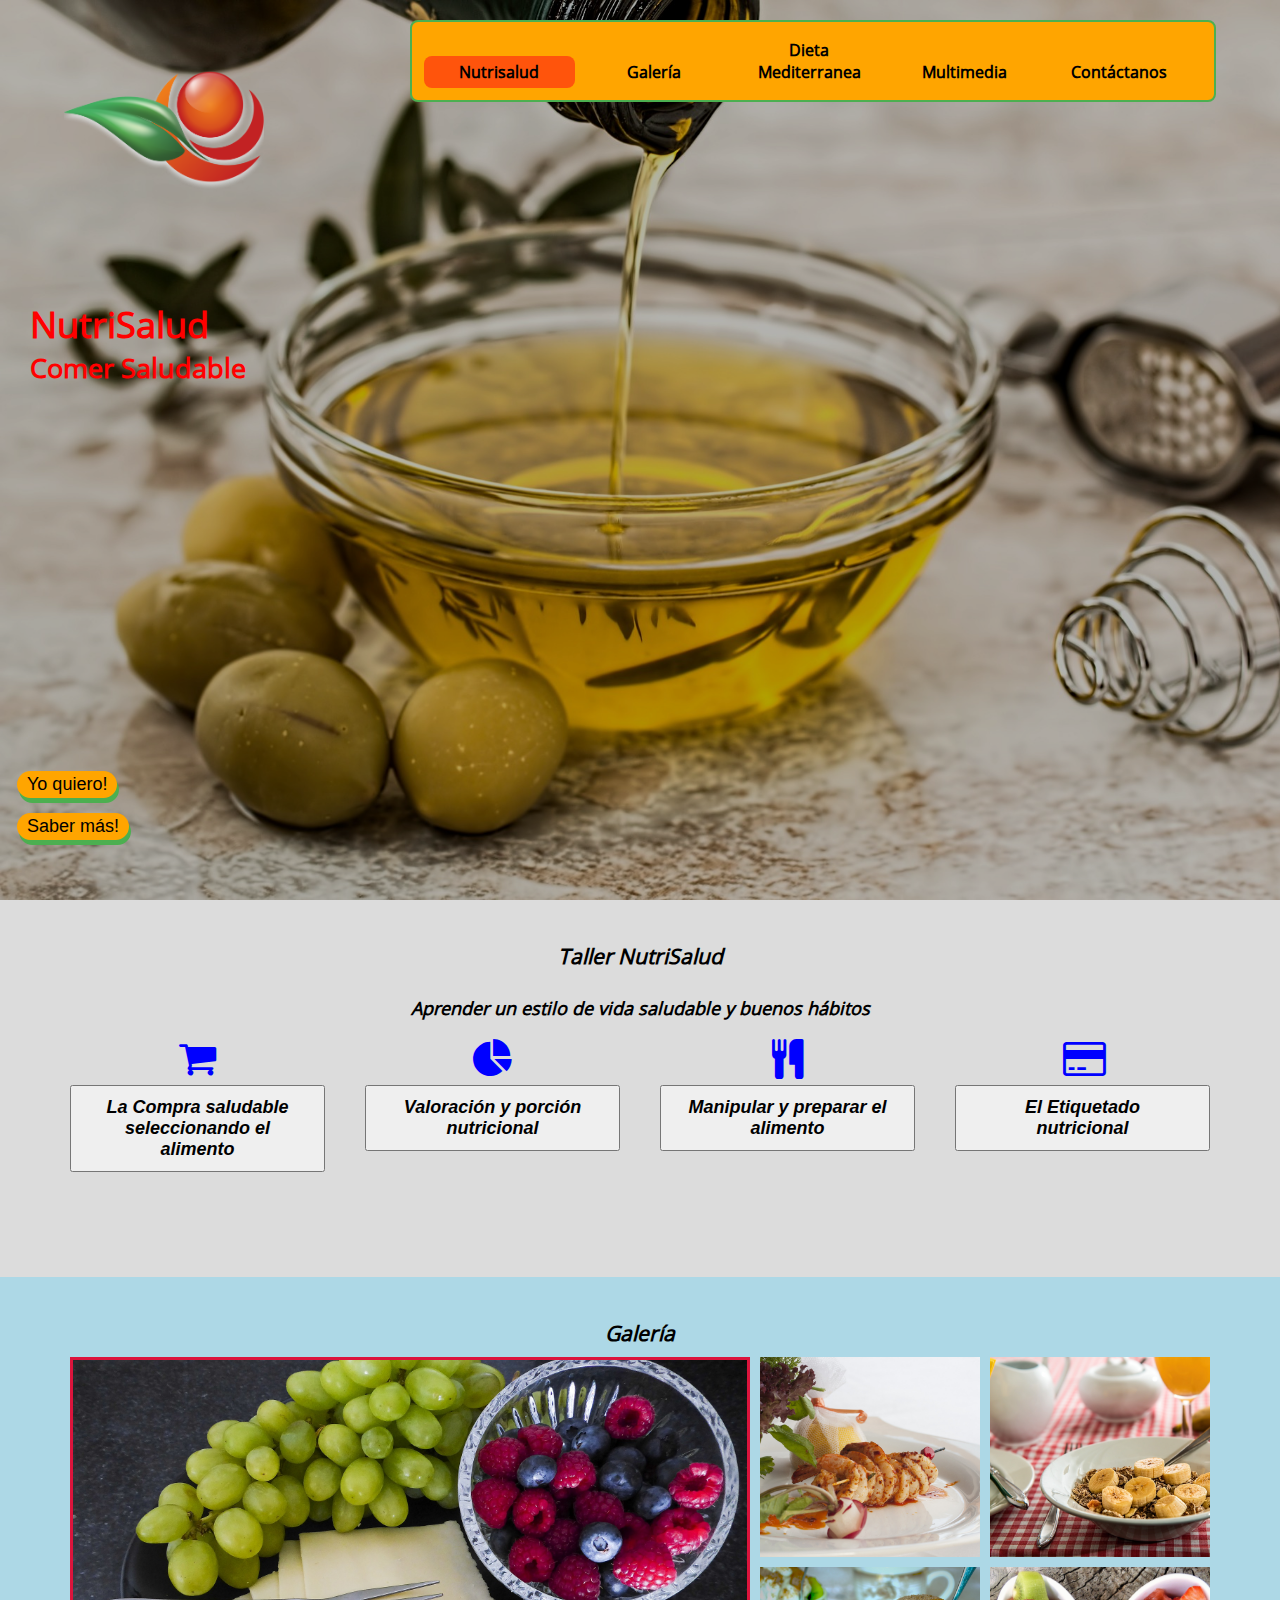
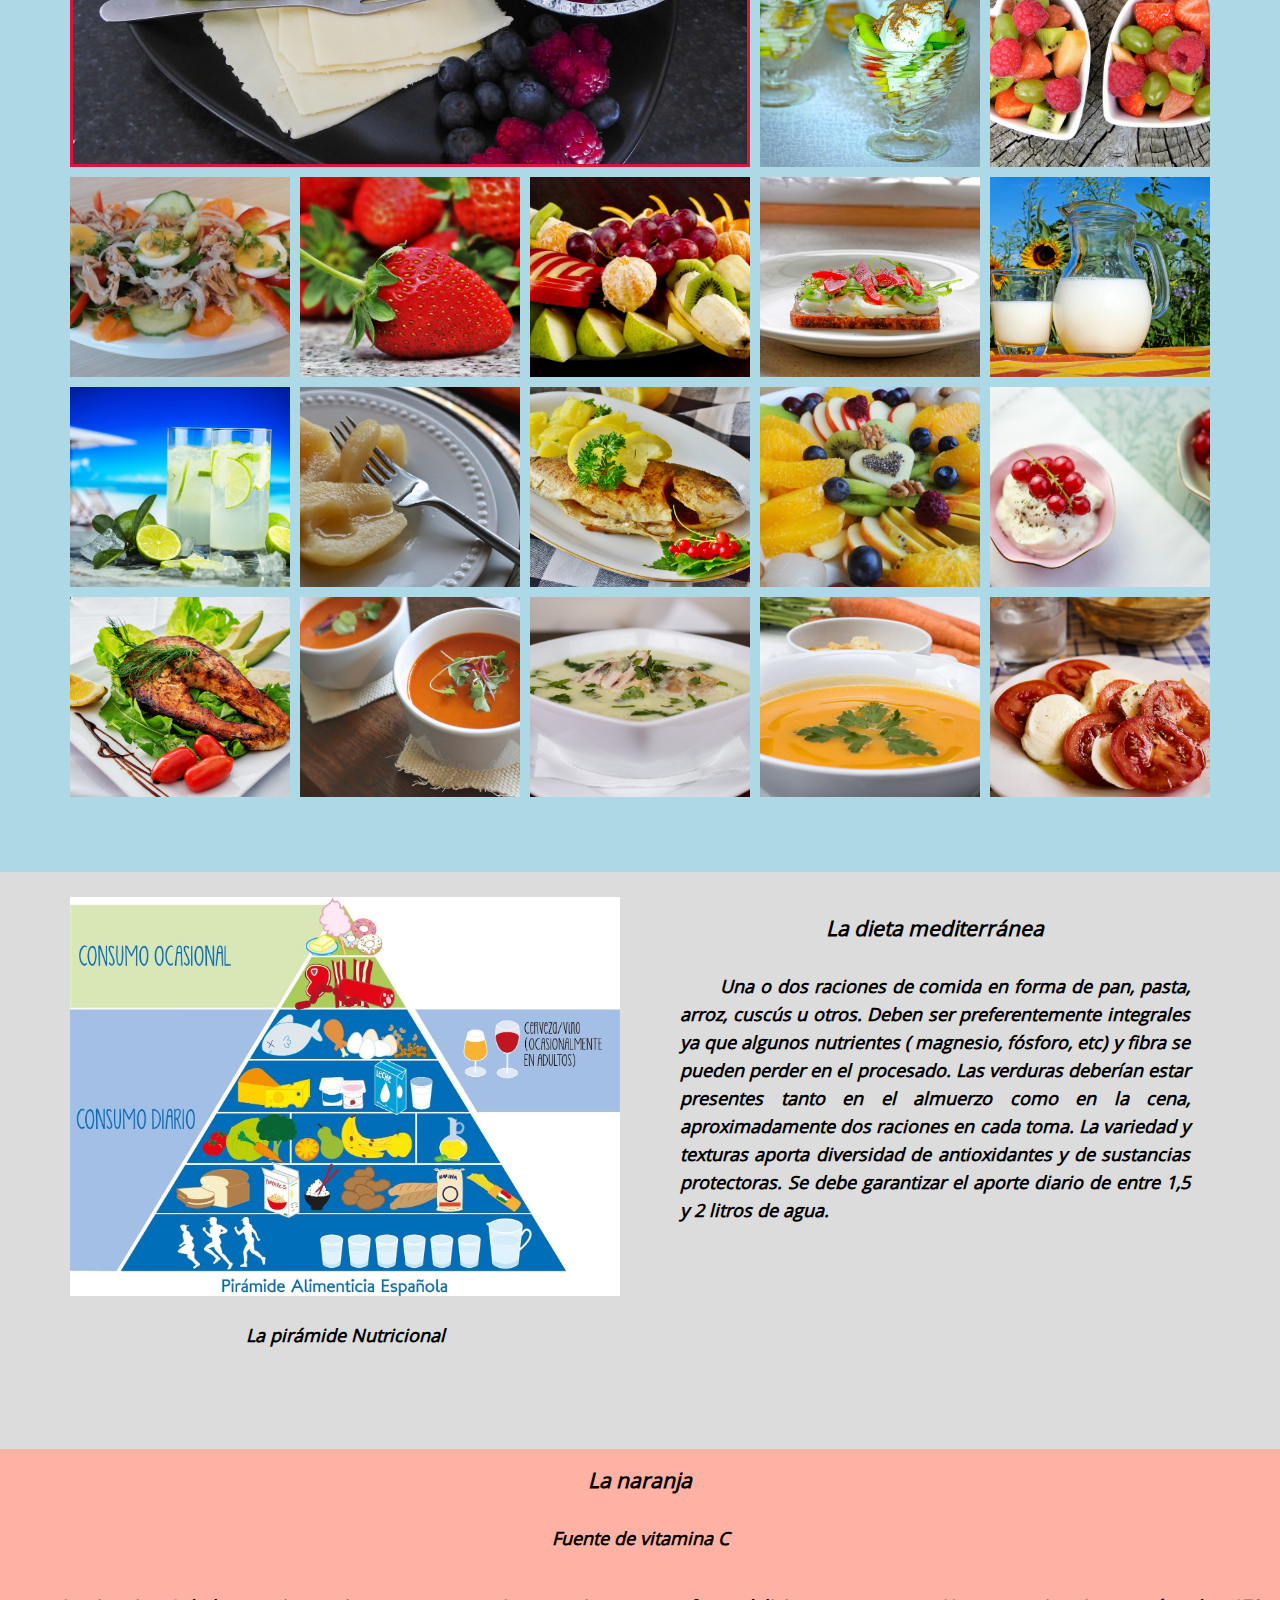
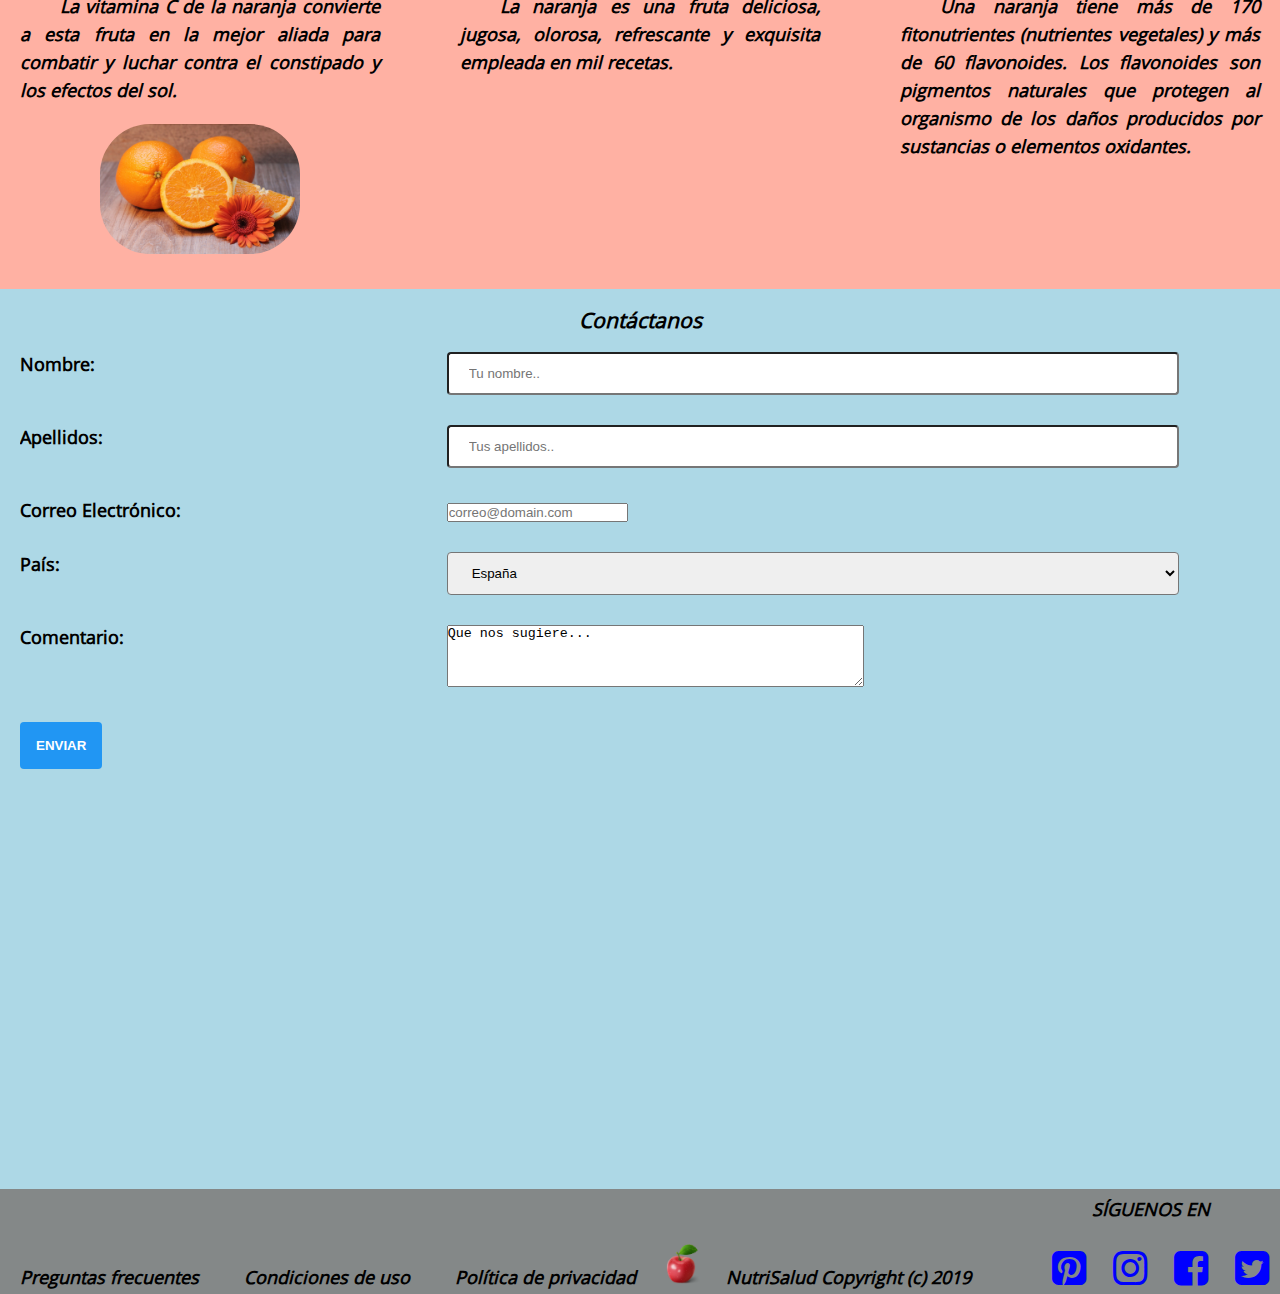
==== commit a330394f: "version 5" ====
--- a/index.html
+++ b/index.html
@@ -164,25 +164,26 @@
 					
 								<div class = "row">
 																		        				
-									  <div class = "col-1-of-3">
+								    <div class = "col-1-of-3">
 										<p class="parrafo">La vitamina C de la naranja convierte a esta fruta en la mejor aliada para combatir y luchar contra el constipado
 										y los efectos del sol.</p>
-										
+								    
+											
 										<div class="img-naranja"><img src="img/naranja.jpg" alt=""></div>
-										
-									  </div>
-										 
-										 <div class = "col-1-of-3">
-										   <p class="parrafo">La naranja es una fruta deliciosa, jugosa, olorosa, refrescante y exquisita empleada en mil recetas.</p>
-										
-									     </div>
-								  
-											 <div class = "col-1-of-3">
-											   <p class="parrafo">Una naranja tiene más de 170 fitonutrientes (nutrientes vegetales) y más de 60 flavonoides. 
-											   Los flavonoides son pigmentos naturales que protegen al organismo de los daños producidos por sustancias o elementos oxidantes.</p>
 											
-											 </div>
-							    </div>
+								     </div>   
+											 										 
+										<div class = "col-1-of-3">
+										<p class="parrafo">La naranja es una fruta deliciosa, jugosa, olorosa, refrescante y exquisita empleada en mil recetas.</p>
+											
+										</div>
+									  												 
+										<div class = "col-1-of-3">
+										<p class="parrafo">Una naranja tiene más de 170 fitonutrientes (nutrientes vegetales) y más de 60 flavonoides. 
+										Los flavonoides son pigmentos naturales que protegen al organismo de los daños producidos por sustancias o elementos oxidantes.</p>
+												
+										</div>
+							  </div>
 				</section>
 				
 		<!--SECCION6: FORMULARIO-->	
@@ -195,11 +196,11 @@
 				
 					<div class = "row">
 						
-            <div class = "col-1-of-3">
+                       <div class = "col-1-of-3">
 								  
 							<label for="nombre">Nombre:</label>
 						
-						</div>
+					   </div>
 						
 						<div class = "col-2-of-3">							
 							
@@ -257,7 +258,7 @@
 						</div>
 					</div>		
 
-          <div class = "row">
+                    <div class = "row">
 
 						<div class = "col-1-of-3">  
 
--- a/css/style.css
+++ b/css/style.css
@@ -1,28 +1,28 @@
 
 	* {
 		margin:0;
-		padding:0;}
-	
-	html {font-size: 10px;}
+		padding:0;
+	}
+	
+	html {font-size: 10px;
+	
+	}
 	
 	body{
 		font-size: 1.8rem;
-	    font-family: 'OpenSans', sans-serif;}     /* la fuente elegida en google fonts*/
-		
-		
-	
-	
-	/*.section{
-		height:100vh;
-		
-	}*/
+	    font-family: 'OpenSans', sans-serif;  /* la fuente elegida en google fonts*/
+		
+	}     
+		
+	
 	
 	/******* header*******/
 	
 	
 	@font-face {
         font-family: openSans;
-        src: url(fuente/Open_Sans/OpenSans-Regular.ttf); }	
+        src: url(fuente/Open_Sans/OpenSans-Regular.ttf);		
+	}	
 	
 	header{
 		background-color: rgba(0,0,0,.3);   /*  LE DAMOS UN COLOR Y .3 ( 30% OPACIDAD ) */
@@ -44,7 +44,7 @@
 	background-image: url(../img/aceite.jpg);
 	background-size: cover;
 	height: 100vh;
-}
+	}
    
 	div.posicion{
 		  position:relative;
@@ -61,17 +61,18 @@
 		width:70%;
 		position: absolute;
 		right:0;
-		top:0;}
+		top:0;
+	}
 	
 	nav ul { 
 	  list-style-type: none; 
 	  font-size:1.6rem;
-		font-weight: bold;
-		padding:1.2rem;
-		border-radius:0.8rem;
-		border: 0.2rem solid #4CAF50;
-		
-		background-color: #FFA500;}
+	  font-weight: bold;
+	  padding:1.2rem;
+	  border-radius:0.8rem;
+	  border: 0.2rem solid #4CAF50;
+	  background-color: #FFA500;
+	 }
 
 	nav li {
 		display: inline-block;
@@ -83,15 +84,18 @@
 		color: black;
 		text-align: center;
 		padding: 0.5rem 0.5rem;
-		text-decoration: none;}
+		text-decoration: none;
+	}
 
 	nav li a:hover {
 		 border-radius:0.8rem;
-		 background-color:#C0C0C0;}
+		 background-color:#C0C0C0;
+	}
 
 	nav li a.active { color: black; 
 	     border-radius:0.8rem;
-		 background-color:#FF540C;}
+		 background-color:#FF540C;
+	}
 		 
 		 /*LOGOTIPO*/
 			
@@ -107,7 +111,7 @@
 	.logotipo img{
 		height:100%;
 		width:100%;
-		}
+	}
 		
 		/*TITULO*/
 		
@@ -145,7 +149,8 @@
 		position: absolute;
 		bottom:5%;
 		left:1.5rem;
-		display:inline-block;}
+		display:inline-block;
+	}
 	
 	
 		
@@ -161,7 +166,7 @@
 		border:none;
 	    outline:none;
 		
-	            }
+	}
 				
 	.button:hover {
         background-color: #C0C0C0; 
@@ -195,17 +200,15 @@
 	}
 	
 	
-	
-	
+		
 	  h3, h4{
 		padding-top:1.6rem;
 		padding-bottom:1rem;
 		text-align: center;
 		font-style: italic;
-	    }
-		
-		
-		
+	}
+		
+			
 	p{
 		font-weight: bold;
 		font-style:italic;
@@ -223,14 +226,16 @@
 		  padding: 1rem 2rem;
 		  font-size:1.8rem;
 		  cursor: pointer;
-	      display: inline-block;}
+	      display: inline-block;
+	}
 									
 		
     .btn:hover{
 		  background-color:#2196F3;
           color:#DCDCDC;
 	      transition:0.8s;
-		  opacity:3}
+		  opacity:3;
+	}
 		  
 		  
 		/*SECCION 3*/
@@ -284,8 +289,7 @@
 		
 	}
 	
-	 
-	 
+	 	 
 	.parrafo{    /* parrafos de las columnas */   
 		text-indent:4rem;
 		/*line-height:3.5rem;*/
@@ -376,7 +380,6 @@
 		font-weight: 700;
 		padding:0.8rem 2rem;
 		
-		
 	}
 	
 	/*SECCION 7*/
--- a/css/media.css
+++ b/css/media.css
@@ -1,16 +1,16 @@
 
 
 
-@media only screen and (max-width: 1200px){
+@media only screen and (max-width: 1200px){ /* pantalla completa*/
 		
-	body{font-size: 1.6rem;}
+	body{font-size: 1.6rem;}    /* poner tamaño body*/
 
-  h1{font-size:4.6rem;}
+  h1{font-size:4.6rem;}         /* poner tamaño los titulos*/
   h2{font-size:4rem;}
   h3{font-size:3rem;}
-	h4{font-size:3rem;}	
+  h4{font-size:3rem;}	
 	
-	.col-2-of-3{
+	.col-2-of-3{                /* pantalla completa de la seccion contacto, formulario*/
 		width:100%;
 		display:block;
 		float:none;
@@ -19,28 +19,18 @@
 	}
 }
 		
-@media only screen and (max-width: 900px){
+@media only screen and (max-width: 900px){  /* pantalla correspondiente a tablets*/
 	
-   body{font-size: 1.4rem;}
+	body{font-size: 1.4rem;}                 /* poner tamaño body*/
 	
-   h1{font-size:4.6rem;}
+   h1{font-size:4.6rem;}                    /* poner tamaño los titulos*/
    h2{font-size:4rem;}
    h3{font-size:3rem;}
    h4{font-size:3rem;}	
    
-   nav{
-		width:100%;
-		position: absolute;
-		right:0;
-		top:0;}
+     
    
-   .container{
-		display:grid;
-		grid-template-columns:repeat(3,1fr); /* repeat(cuantas veces, ancho columna)*/
-		grid-template-rows:repeat(9, 20rem);
-	}
-	
-	.row .col-1-of-4 {
+	.row .col-1-of-4 {  /* seccion 2 taller NutriSalud de 4 columnas*/
 		width:48%;
 		margin: 0;
 		display:inline-block;
@@ -51,12 +41,20 @@
 		display:block;  /*coloca todos los elementos en bloque, ya que se mostraban desordenados*/
 	}
 	
-	.row .col-1-of-2 {
+	.container{                           /* seccion 3 galeria fotos */
+		display:grid;
+		grid-template-columns:repeat(3,1fr); /* repeat(cuantas veces, ancho columna)*/
+		grid-template-rows:repeat(9, 20rem);
+	}
+	
+	
+	.row .col-1-of-2 {   /* seccion 4 piramide de dos columnas*/
 		width:100%;
 		display:block;
 		float:none;
 	}
-	.row .col-1-of-3 {
+	
+	.row .col-1-of-3 {  /* seccion 5  tres columnas y reproductor video*/
 		width:100%;
 		display:block;
 		float:none;
@@ -64,7 +62,7 @@
 		
 	}
 	
-	.img-naranja{      /* tamaño imagen de la naranja en la columna */
+	.img-naranja{      /* seccion 5 tamaño imagen de la imagen naranja en la columna */
 		
 		width:25rem;
 		height:15rem;
@@ -73,23 +71,23 @@
 	
 		
 	
-	.col-2-of-3{
+	.col-2-of-3{      /* seccion 6 dos columnas de tres Formulario*/
 		width:50%;
 		display:block;
 		float:none;
 		margin: 0;
 		
 	}
-	
+	                      /* seccion 7 Footer*/
 	.use{
-		position: initial;
+		position: initial;  /* class use  posicion inicial y en block*/
 	}
 
 	.use>*{
 		display: block;
 	}
 
-	.redes{
+	.redes{                /* class redes */
 		float:none;
 	}
 
@@ -106,19 +104,24 @@
 
 }		
 		
-@media only screen and (max-width: 600px){
+@media only screen and (max-width: 600px){   /* pantalla correspondiente a móviles*/
 	
-	body{font-size: 1.2rem;}
+	body{font-size: 1.2rem;}                 /* poner tamaño body*/
 	
-	h1{font-size:4.6rem;}
+	h1{font-size:4.6rem;}                    /* poner tamaño los titulos*/
     h2{font-size:4rem;}
     h3{font-size:3rem;}
     h4{font-size:3rem;}
 	
-	 nav{
-		width:100%;}
 	
-	.container{
+	.row .col-1-of-4 {   /* seccion 2 taller NutriSalud de 4 columnas*/
+		display:block;
+		float:none;
+		width:100%;
+	}
+	
+	
+	.container{         /* seccion 3 galeria fotos */
 		display:grid;
 		grid-template-columns:1fr; /* repeat(cuantas veces, ancho columna)*/
 		grid-template-rows:repeat(20, 20rem);
@@ -129,18 +132,14 @@
 		grid-row: span 1;
 	}
 	
-	.row .col-1-of-4 {
-		display:block;
-		float:none;
-		width:100%;
-	}
 	
-	.row .col-1-of-2 {
+	
+	.row .col-1-of-2 {   /* seccion 4 piramide de dos columnas*/
 		width:100%;
 		display:block;
 		float:none;
 	}
-	.row .col-1-of-3 {
+	.row .col-1-of-3 {   /* seccion 5  tres columnas y reproductor video*/
 		width:100%;
 		display:block;
 		float:none;
@@ -148,15 +147,19 @@
 		
 	}
 	
-	/* .img-naranja{      /* tamaño imagen de la naranja en la columna */
+	 .img-naranja{     /* seccion 5 tamaño imagen de la imagen naranja en la columna */
 		
 		width:30%;
 		height:30%;
 		margin: 0 auto;
-	} */
+	} 
+	
+	#contacto .row{     /* seccion 6 contacto*/
+		margin-top: 1rem; 
+	}
 	
 	
-    .col-2of-3{
+    .col-2of-3{        /* seccion 6 contacto dos columnas de tres Formulario*/
 		width:100%;
 		display:block;
 		float:none;
@@ -164,7 +167,5 @@
 		
 	}
 	
-	#contacto .row{
-		margin-top: 1rem; 
-	}
+	
 }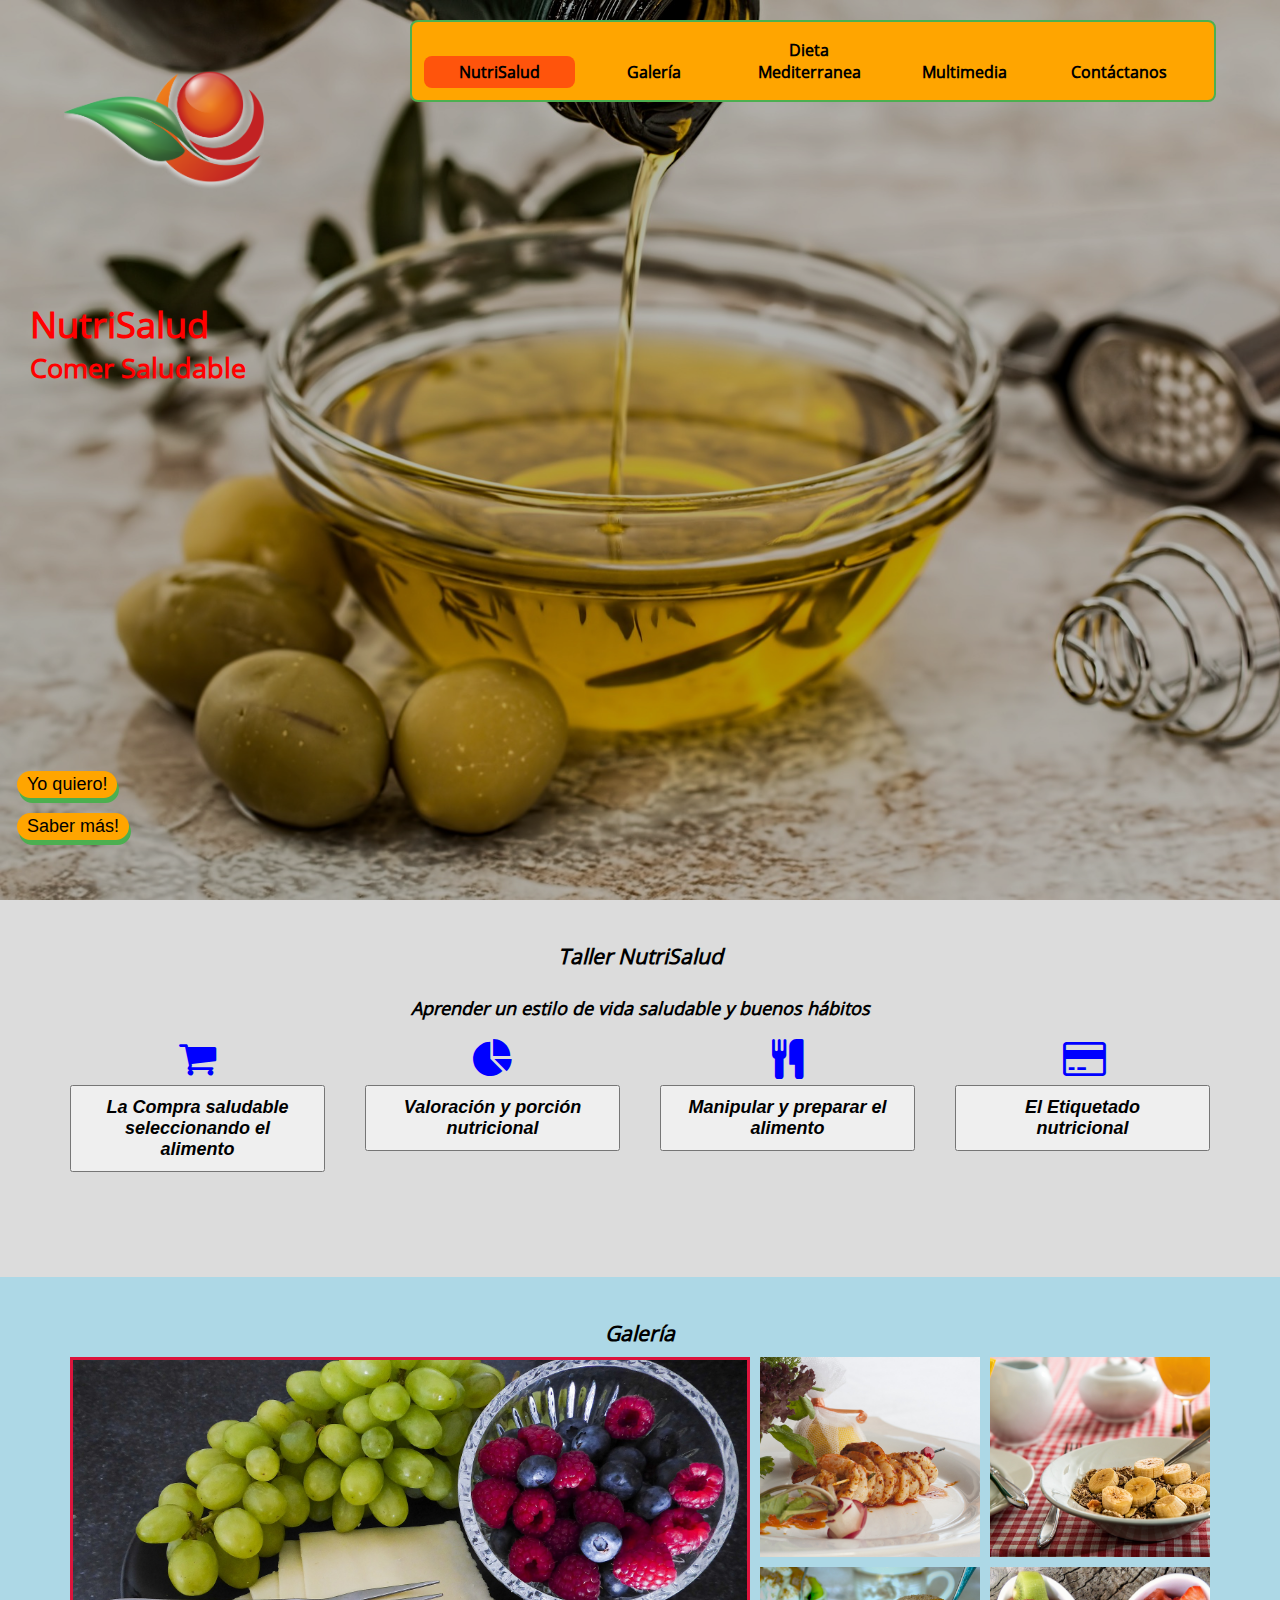
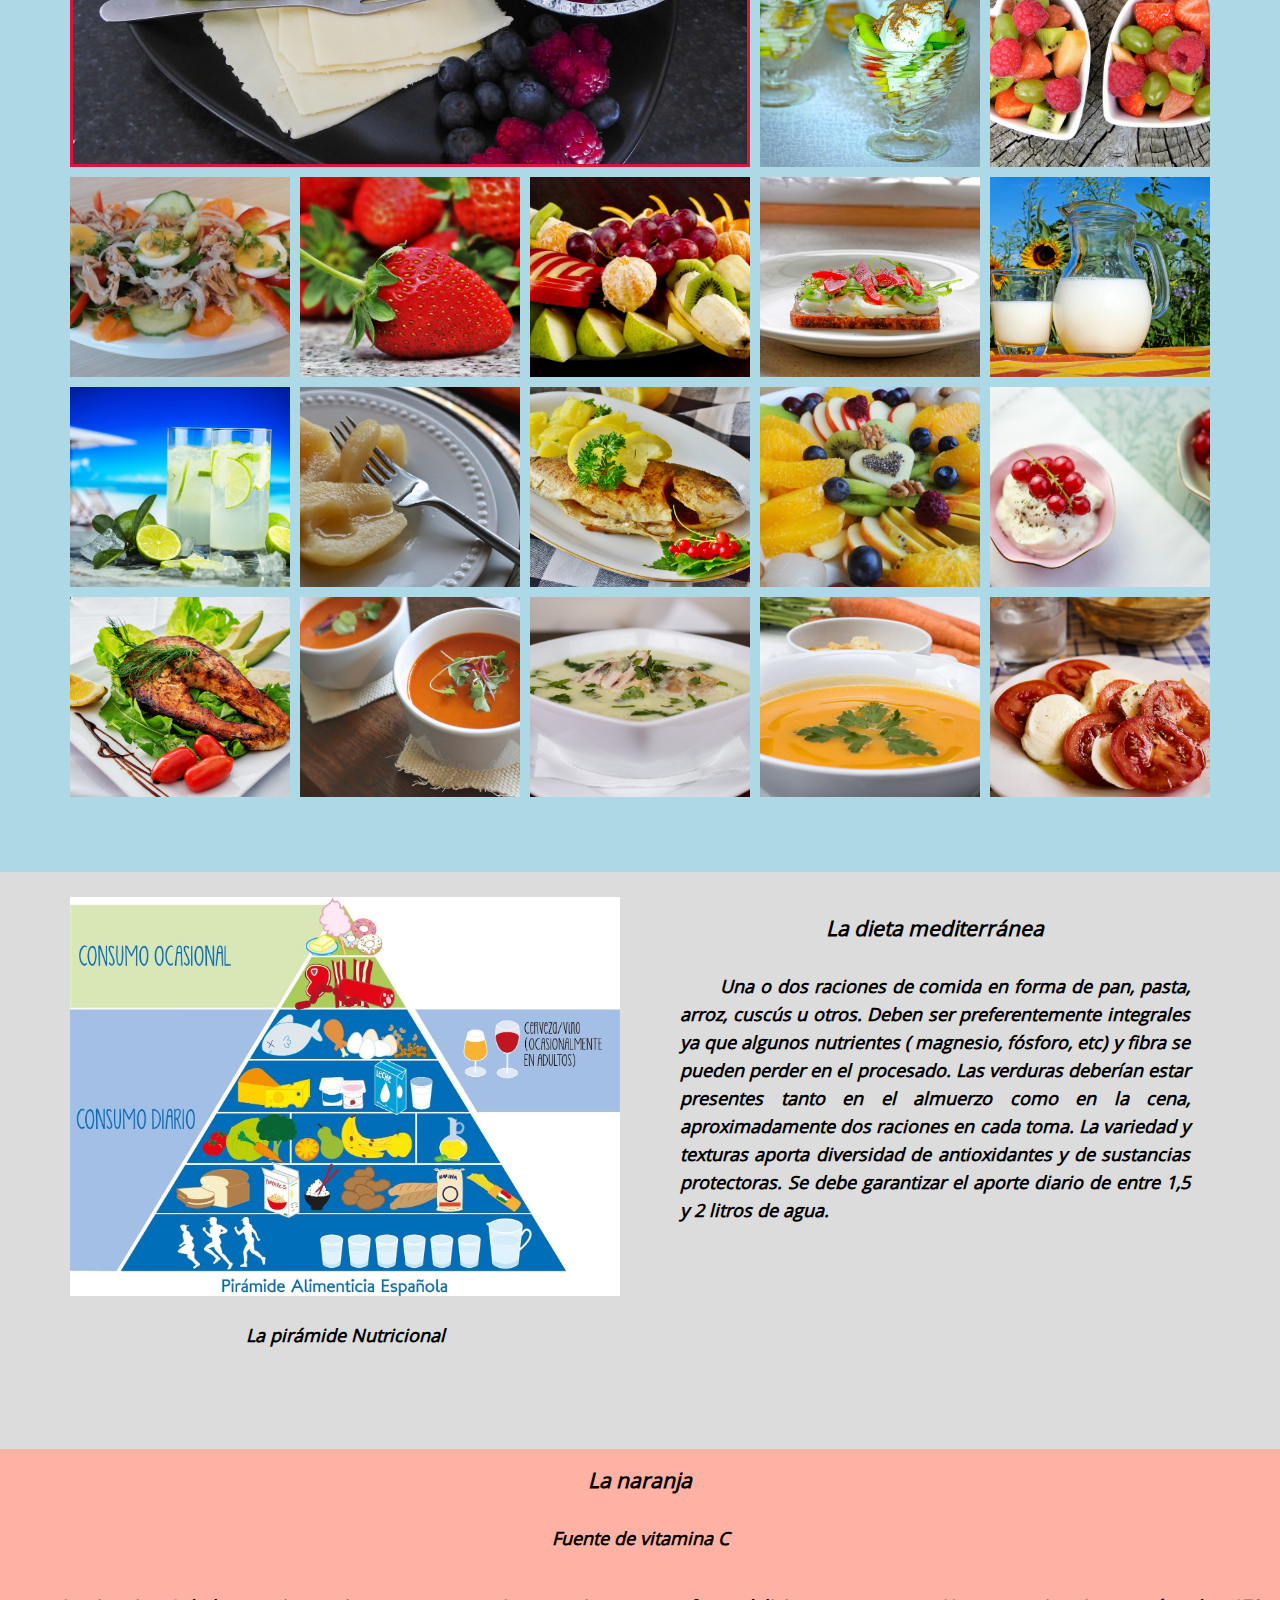
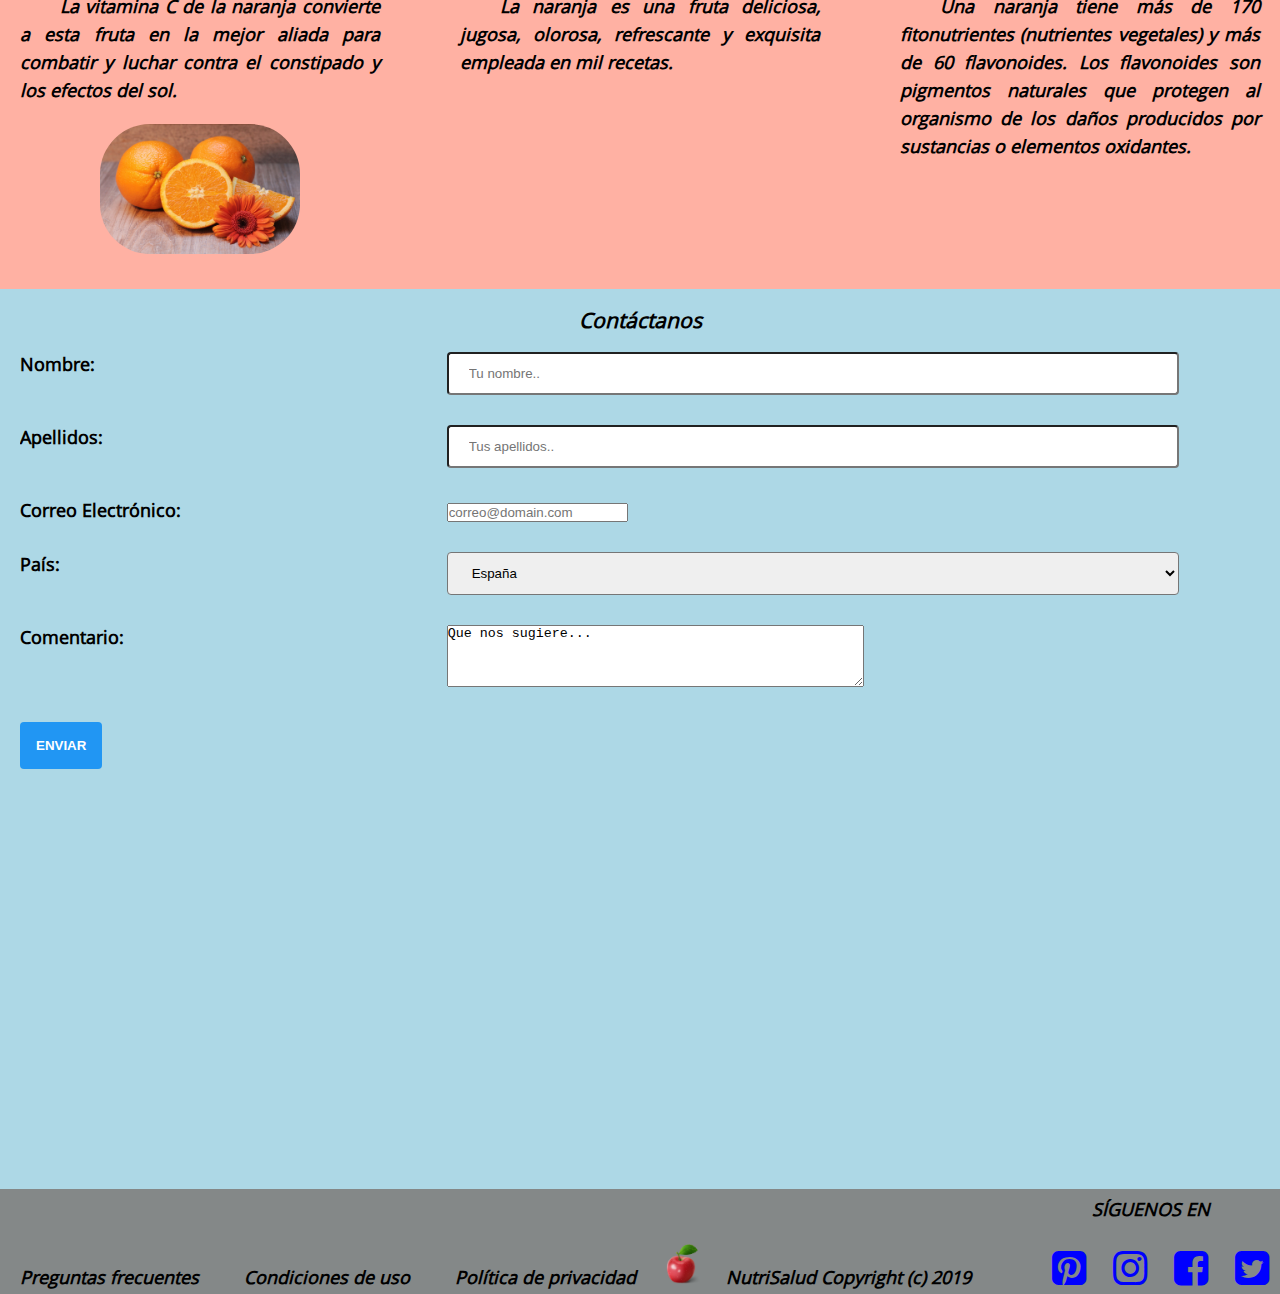
==== commit 4954f085: "version 6" ====
--- a/index.html
+++ b/index.html
@@ -10,9 +10,11 @@
 		
 		<link rel="icon" href="img/manzana2.png"/>
 		<link rel="stylesheet" href="css/style.css"/>
+		<link rel="stylesheet" href="css/menu.css"/>
 		<link rel="stylesheet" href="css/grid.css"/>
 		<link rel="stylesheet" href="css/media.css"/>
 		<link rel="stylesheet" href="css/icon_fonts/css/fontello.css"/>
+		<link rel="stylesheet" href="https://use.fontawesome.com/releases/v5.7.2/css/all.css" integrity="sha384-fnmOCqbTlWIlj8LyTjo7mOUStjsKC4pOpQbqyi7RrhN7udi9RwhKkMHpvLbHG9Sr" crossorigin="anonymous">
 	</head>
 	
 	<body>
@@ -25,17 +27,19 @@
      			<span class="logotipo"><img src="img/logotipo.png" alt="logotipo"/></span>
 				 
 					<!--MENÚ NAVEGACIÓN-->
-					
-					<nav>
-						 <ul>
-						  <li><a class="active" href="#nutrisalud">Nutrisalud</a></li>
-						  <li><a href="#galeria">Galería</a></li>
-						  <li><a href="#piramide">Dieta Mediterranea</a></li>
-						  <li><a href="#video">Multimedia</a></li>
-						  <li><a href="#contacto">Contáctanos</a></li>   <!-- se pone la id del elemento-->
-						</ul>
-									
-					</nav>
+					<div class="menu-cont">
+						<input class="menu-boton" id="boton-menu" type="checkbox">
+						<label class="menu-boton-label" for="boton-menu"><i class="fas fa-ellipsis-h"></i></label>
+						<nav class="menu">
+							<ul>
+								<li><a class="active" href="#nutriSalud">NutriSalud</a></li>
+								<li><a href="#galeria">Galería</a></li>
+								<li><a href="#piramide">Dieta Mediterranea</a></li>
+								<li><a href="#video">Multimedia</a></li>
+								<li><a href="#contacto">Contáctanos</a></li>   <!-- se pone la id del elemento-->
+							</ul>
+						</nav>
+					</div>
 					 <!--FIN MENÚ NAVEGACIÓN-->
 					 
 					 <!--TÍTULO-->
--- a/css/style.css
+++ b/css/style.css
@@ -55,48 +55,7 @@
 		  
 	}
 	
-	/* MENU NAVEGACIÓN */
-	
-	nav{
-		width:70%;
-		position: absolute;
-		right:0;
-		top:0;
-	}
-	
-	nav ul { 
-	  list-style-type: none; 
-	  font-size:1.6rem;
-	  font-weight: bold;
-	  padding:1.2rem;
-	  border-radius:0.8rem;
-	  border: 0.2rem solid #4CAF50;
-	  background-color: #FFA500;
-	 }
-
-	nav li {
-		display: inline-block;
-		width: calc((100% - 3*1%)/5);
-	}
-
-	nav li a { 
-		display: block;
-		color: black;
-		text-align: center;
-		padding: 0.5rem 0.5rem;
-		text-decoration: none;
-	}
-
-	nav li a:hover {
-		 border-radius:0.8rem;
-		 background-color:#C0C0C0;
-	}
-
-	nav li a.active { color: black; 
-	     border-radius:0.8rem;
-		 background-color:#FF540C;
-	}
-		 
+			 
 		 /*LOGOTIPO*/
 			
 	.logotipo{
--- a/css/menu.css
+++ b/css/menu.css
@@ -0,0 +1,102 @@
+.menu-cont {
+    position: relative;
+}
+
+.menu-boton, .menu-boton-label {
+    display: none;
+}
+
+
+/* MENU NAVEGACIÓN */
+	
+nav{
+    width:70%;
+    position: absolute;
+    right:0;
+    top:0;
+}
+
+nav ul { 
+    list-style-type: none; 
+    font-size:1.6rem;
+    font-weight: bold;
+    padding:1.2rem;
+    border-radius:0.8rem;
+    border: 0.2rem solid #4CAF50;
+    background-color: #FFA500;
+   }
+
+   nav li {
+    display: inline-block;
+    width: calc((100% - 3*1%)/5);
+}
+
+nav li a { 
+    display: block;
+    color: black;
+    text-align: center;
+    padding: 0.5rem 0.5rem;
+    text-decoration: none;
+}
+
+nav li a:hover {
+    border-radius:0.8rem;
+    background-color:#C0C0C0;
+}
+
+nav li a.active { color: black; 
+    border-radius:0.8rem;
+    background-color:#FF540C;
+}
+
+
+@media only screen and (max-width: 900px){
+    html {
+        /* Para que no aparezca el scroll horizontal al ocultar el menú */
+        overflow-x: hidden;
+    }
+
+    .menu-boton-label {
+        display: initial;
+        position: absolute;
+        top: 0;
+        right: 0;
+        border-radius: 0.8rem;
+        border: 0.2rem solid #4CAF50;
+        background-color: #FFA500;
+        width: 5rem;
+		height: 5rem;
+		text-align: center;
+    }
+
+    .menu-boton-label i {
+        font-size: 2rem;
+        /* Para que el icono se centre */
+        position: relative;
+		top: calc(50% - 10px);
+    }
+
+    .menu-boton-label:hover {
+        cursor: pointer;
+    }
+
+    .menu {
+        top: 5.5rem;
+        width: 100%;
+        -webkit-transition: all 0.5s;
+        -o-transition: all 0.5s;
+        transition: all 0.5s;
+        right: -105%;
+        /* z-index: 1; */
+    }
+
+    .menu li {
+        width: 100%;
+        text-align: center;
+    }
+
+    /* Para que el menú aparezca cuando el botón check esté en estado checked */
+    .menu-cont .menu-boton:checked ~ .menu {
+        right: 0;
+    }
+}--- a/css/media.css
+++ b/css/media.css
@@ -26,9 +26,7 @@
    h1{font-size:4.6rem;}                    /* poner tamaño los titulos*/
    h2{font-size:4rem;}
    h3{font-size:3rem;}
-   h4{font-size:3rem;}	
-   
-     
+   h4{font-size:3rem;}
    
 	.row .col-1-of-4 {  /* seccion 2 taller NutriSalud de 4 columnas*/
 		width:48%;
